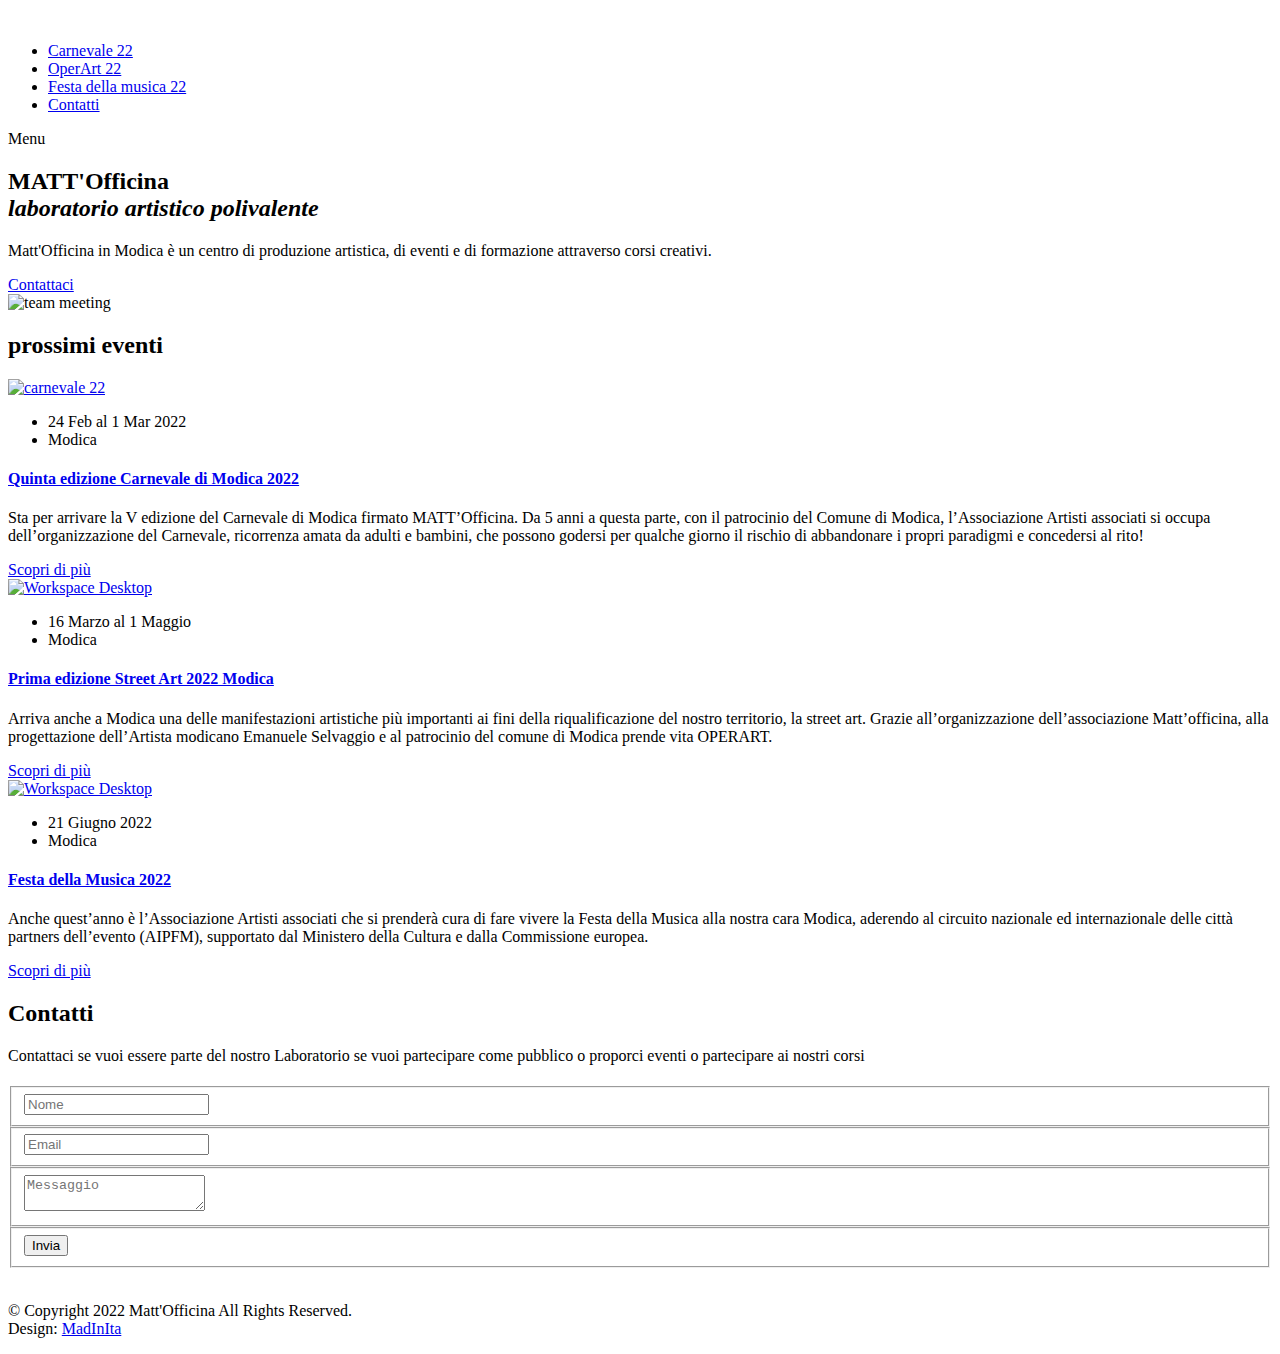
==== index.html @ b7563277 "agredado index.html" ====
<!DOCTYPE html>
<html lang="it">

  <head>

    <meta charset="UTF-8">
    <meta name="viewport" content="width=device-width, initial-scale=1, shrink-to-fit=no">
    <meta name="description" content="">
    <meta name="author" content="">
    <link rel="preconnect" href="https://fonts.gstatic.com">
    <link href="https://fonts.googleapis.com/css2?family=Poppins:wght@100;200;300;400;500;600;700;800;900&display=swap" rel="stylesheet">

    <title>MattOff</title>
    <!-- Favicons -->
    <link href="assets/img/favicon/favicon.png" rel="icon">
    <link href="assets/img/favicon/apple-touch-icon.png" rel="apple-touch-icon">

    <!-- Bootstrap core CSS -->
    <link href="vendor/bootstrap/css/bootstrap.min.css" rel="stylesheet">

    <!-- Additional CSS Files -->
    <link rel="stylesheet" href="assets/css/fontawesome.css">
    <link rel="stylesheet" href="assets/css/templatemo-space-dynamic.css">
    <link rel="stylesheet" href="assets/css/animated.css">
    <link rel="stylesheet" href="assets/css/owl.css">
    <link rel="stylesheet" href="assets/css/style.css">
    <link rel="stylesheet" href="assets/sass/overwrite.css">

    

  </head>

<body>

  <!-- ***** Preloader Start ***** -->
  <div id="js-preloader" class="js-preloader">
    <div class="preloader-inner">
      <span class="dot"></span>
      <div class="dots">
        <span></span>
        <span></span>
        <span></span>
      </div>
    </div>
  </div>
  <!-- ***** Preloader End ***** -->

  <!-- ***** Header Area Start ***** -->
  <header class="header-area header-sticky wow slideInDown" data-wow-duration="0.75s" data-wow-delay="0s">
    <div class="container">
      <div class="row">
        <div class="col-12">
          <nav class="main-nav">
            <!-- ***** Logo Start ***** -->
            <a href="index.html" class="logo">
              <img src="img/logo/logo_little1.png" class="testimonial-img" alt="">
            </a>
            <!-- ***** Logo End ***** -->
            <!-- ***** Menu Start ***** -->
            <ul class="nav">
              
              <li><a href="carnevale.html">Carnevale 22</a></li>
              <li><a href="operart.html">OperArt 22 </a></li>
              <li><a href="fdm.html">Festa della musica 22</a></li>
              <!--<li class="menu-has-children"><a href="">Drop Down</a>
                <ul>
                  <li><a href="#">Drop Down 1</a></li>
                  <li><a href="#">Drop Down 3</a></li>
                  <li><a href="#">Drop Down 4</a></li>
                  <li><a href="#">Drop Down 5</a></li>
                </ul>
              </li>
            -->
              <li><a href="#contact">Contatti</a></li>
            </ul>        
            <a class='menu-trigger'>
                <span>Menu</span>
            </a>
            <!-- ***** Menu End ***** -->
          </nav>
        </div>
      </div>
    </div>
  </header>
  <!-- ***** Header Area End ***** -->

  <div class="main-banner wow fadeIn" id="top" data-wow-duration="1s" data-wow-delay="0.5s">
   
    <div class="container">
      <div class="row">
        <div class="col-lg-12">
          <div class="row">
            <div class="col-lg-6">
              <div class="left-content header-text wow fadeInLeft bg-left" data-wow-duration="1s" data-wow-delay="1s">
                <h2>MATT'Officina<br> <em>laboratorio artistico polivalente</em></h2>
                <p>Matt'Officina in Modica è un centro di produzione artistica, di eventi e di formazione attraverso corsi creativi</a>.</p>
                <div class="main-blue-button">
                  <a href="#contact">Contattaci</a>
                </div>
              </div>
            </div>
            <div class="col-lg-6">
              <div class="right-image wow fadeInRight" data-wow-duration="1s" data-wow-delay="0.5s">
                <img src="assets/images/facciata.jpg" alt="team meeting">
              </div>
            </div>
          </div>
        </div>
      </div>
    </div>
  </div>
 
 <!--<div id="
  " class="about-us section">
    <div class="container">
      <div class="row">
        <div class="col-lg-4">
          <div class="left-image wow fadeIn" data-wow-duration="1s" data-wow-delay="0.2s">
            <img src="assets/images/about-left-image.png" alt="person graphic">
          </div>
        </div>
        <div class="col-lg-8 align-self-center">
          <div class="services">
            <div class="row">
              <div class="col-lg-6">
                <div class="item wow fadeIn" data-wow-duration="1s" data-wow-delay="0.5s">
                  <div class="icon">
                    <img src="assets/images/service-icon-01.png" alt="reporting">
                  </div>
                  <div class="right-text">
                    <h4>Data Analysis</h4>
                    <p>Lorem ipsum dolor sit amet, ctetur aoi adipiscing eliter</p>
                  </div>
                </div>
              </div>
              <div class="col-lg-6">
                <div class="item wow fadeIn" data-wow-duration="1s" data-wow-delay="0.7s">
                  <div class="icon">
                    <img src="assets/images/service-icon-02.png" alt="">
                  </div>
                  <div class="right-text">
                    <h4>Data Reporting</h4>
                    <p>Lorem ipsum dolor sit amet, ctetur aoi adipiscing eliter</p>
                  </div>
                </div>
              </div>
              <div class="col-lg-6">
                <div class="item wow fadeIn" data-wow-duration="1s" data-wow-delay="0.9s">
                  <div class="icon">
                    <img src="assets/images/service-icon-03.png" alt="">
                  </div>
                  <div class="right-text">
                    <h4>Web Analytics</h4>
                    <p>Lorem ipsum dolor sit amet, ctetur aoi adipiscing eliter</p>
                  </div>
                </div>
              </div>
              <div class="col-lg-6">
                <div class="item wow fadeIn" data-wow-duration="1s" data-wow-delay="1.1s">
                  <div class="icon">
                    <img src="assets/images/service-icon-04.png" alt="">
                  </div>
                  <div class="right-text">
                    <h4>SEO Suggestions</h4>
                    <p>Lorem ipsum dolor sit amet, ctetur aoi adipiscing eliter</p>
                  </div>
                </div>
              </div>
            </div>
          </div>
        </div>
      </div>
    </div>
  </div>-->

<!--<!<div id="services" class="our-services section">
    <div class="container">
      <div class="row">
        <div class="col-lg-6 align-self-center  wow fadeInLeft" data-wow-duration="1s" data-wow-delay="0.2s">
          <div class="left-image">
            <img src="assets/images/services-left-image.png" alt="">
          </div>
        </div>
        <div class="col-lg-6 wow fadeInRight" data-wow-duration="1s" data-wow-delay="0.2s">
          <div class="section-heading">
            <h2>Grow your website with our <em>SEO</em> service &amp; <span>Project</span> Ideas</h2>
            <p>Space Dynamic HTML5 template is free to use for your website projects. However, you are not permitted to redistribute the template ZIP file on any CSS template collection websites. Please contact us for more information. Thank you for your kind cooperation.</p>
          </div>
          <div class="row">
            <div class="col-lg-12">
              <div class="first-bar progress-skill-bar">
                <h4>Website Analysis</h4>
                <span>84%</span>
                <div class="filled-bar"></div>
                <div class="full-bar"></div>
              </div>
            </div>
            <div class="col-lg-12">
              <div class="second-bar progress-skill-bar">
                <h4>SEO Reports</h4>
                <span>88%</span>
                <div class="filled-bar"></div>
                <div class="full-bar"></div>
              </div>
            </div>
            <div class="col-lg-12">
              <div class="third-bar progress-skill-bar">
                <h4>Page Optimizations</h4>
                <span>94%</span>
                <div class="filled-bar"></div>
                <div class="full-bar"></div>
              </div>
            </div>
          </div>
        </div>
      </div>
    </div>
  </div>-->

  <!--<div id="portfolio" class="our-portfolio section">
    <div class="container">
      <div class="row">
        <div class="col-lg-6 offset-lg-3">
          <div class="section-heading  wow bounceIn" data-wow-duration="1s" data-wow-delay="0.2s">
            <h2>See What Our Agency <em>Offers</em> &amp; What We <span>Provide</span></h2>
          </div>
        </div>
      </div>
      <div class="row">
        <div class="col-lg-3 col-sm-6">
          <a href="#">
            <div class="item wow bounceInUp" data-wow-duration="1s" data-wow-delay="0.3s">
              <div class="hidden-content">
                <h4>SEO Analysis</h4>
                <p>Lorem ipsum dolor sit ameti ctetur aoi adipiscing eto.</p>
              </div>
              <div class="showed-content">
                <img src="assets/images/portfolio-image.png" alt="">
              </div>
            </div>
          </a>
        </div>
        <div class="col-lg-3 col-sm-6">
          <a href="#">
            <div class="item wow bounceInUp" data-wow-duration="1s" data-wow-delay="0.4s">
              <div class="hidden-content">
                <h4>Website Reporting</h4>
                <p>Lorem ipsum dolor sit ameti ctetur aoi adipiscing eto.</p>
              </div>
              <div class="showed-content">
                <img src="assets/images/portfolio-image.png" alt="">
              </div>
            </div>
          </a>
        </div>
        <div class="col-lg-3 col-sm-6">
          <a href="#">
            <div class="item wow bounceInUp" data-wow-duration="1s" data-wow-delay="0.5s">
              <div class="hidden-content">
                <h4>Performance Tests</h4>
                <p>Lorem ipsum dolor sit ameti ctetur aoi adipiscing eto.</p>
              </div>
              <div class="showed-content">
                <img src="assets/images/portfolio-image.png" alt="">
              </div>
            </div>
          </a>
        </div>
        <div class="col-lg-3 col-sm-6">
          <a href="#">
            <div class="item wow bounceInUp" data-wow-duration="1s" data-wow-delay="0.6s">
              <div class="hidden-content">
                <h4>Data Analysis</h4>
                <p>Lorem ipsum dolor sit ameti ctetur aoi adipiscing eto.</p>
              </div>
              <div class="showed-content">
                <img src="assets/images/portfolio-image.png" alt="">
              </div>
            </div>
          </a>
        </div>
      </div>
    </div>
  </div>-->

  <div id="blog" class="our-blog section">
    <div class="container">
      <div class="row">
        <div class="col-lg-12 wow fadeInDown" data-wow-duration="1s" data-wow-delay="0.25s">
          <div class="section-heading">
            <h2 class="header__center">prossimi  eventi</h2>
          </div>
        </div>
        
      </div>
      <div class="row">

        <div class="col-lg-4 wow fadeInUp" data-wow-duration="1s" data-wow-delay="0.35s">
          <div class="left-image">
            <a href="#"><img src="assets/images/foto-carnevale.jpg" alt="carnevale 22"></a>
            <div class="info">
              <div class="inner-content">
                <ul>
                  <li><i class="fa fa-calendar"></i> 24 Feb al 1 Mar 2022</li>
                  <li><i class="fa fa-map-marker"></i> Modica</li>
                  
                </ul>
                <a href="carnevale.html"><h4>Quinta edizione Carnevale di Modica 2022</h4></a>
                <p>Sta per arrivare la V edizione del Carnevale di Modica firmato MATT’Officina. Da 5 anni a questa parte, con
                  il patrocinio del Comune di Modica, l’Associazione Artisti associati si occupa dell’organizzazione del
                  Carnevale, ricorrenza amata da adulti e bambini, che possono godersi per qualche giorno il rischio di
                  abbandonare i propri paradigmi e concedersi al rito!</p>
                <div class="main-blue-button">
                  <a href="carnevale.html">Scopri di più</a>
                </div>
              </div>
            </div>
          </div>
        </div>
     
        <div class="col-lg-4 wow fadeInUp" data-wow-duration="1s" data-wow-delay="0.45s">
          <div class="left-image">
            <a href="#"><img src="assets/images/street-art.jpg" alt="Workspace Desktop"></a>
            <div class="info">
              <div class="inner-content">
                <ul>
                  <li><i class="fa fa-calendar"></i>16 Marzo al 1 Maggio </li>
                  <li><i class="fa fa-map-marker"></i> Modica</li>
                 
                </ul>
                <a href="operart.html"><h4>Prima edizione Street Art 2022 Modica</h4></a>
                <p>Arriva anche a Modica una delle manifestazioni artistiche più importanti ai fini della
                  riqualificazione del nostro territorio, la street art. Grazie all’organizzazione dell’associazione Matt’officina,
                  alla progettazione dell’Artista modicano Emanuele Selvaggio  e al patrocinio del comune di Modica prende vita OPERART.</p>
                <div class="main-blue-button">
                  <a href="operart.html">Scopri di più</a>
                </div>
              </div>
            </div>
          </div>
        </div>
        <div class="col-lg-4 wow fadeInUp" data-wow-duration="1s" data-wow-delay="0.55s">
          <div class="left-image">
            <a href="#"><img src="assets/images/festa-della-musica.jpg" alt="Workspace Desktop"></a>
            <div class="info">
              <div class="inner-content">
                <ul>
                  <li><i class="fa fa-calendar"></i> 21 Giugno 2022</li>
                  <li><i class="fa fa-map-marker"></i> Modica</li>
                </ul>
                <a href="fdm.html"><h4>Festa della Musica 2022</h4></a>
                <p>Anche quest’anno è l’Associazione Artisti associati che si prenderà cura di fare vivere la Festa della Musica alla nostra cara Modica, aderendo al circuito nazionale ed internazionale delle città partners dell’evento (AIPFM), supportato dal Ministero della Cultura e dalla Commissione europea.  </p>
                <div class="main-blue-button">
                  <a href="fdm.html">Scopri di più</a>
                </div>
              </div>
            </div>
          </div>
        </div>
      </div>
      </div>
    </div>
  </div>

  <div id="contact" class="contact-us  section">
    <div class="container homepage">
      <div class="row">
        <div class="col-lg-6 align-self-center wow fadeInLeft" data-wow-duration="0.5s" data-wow-delay="0.25s">
          <div class="section-heading">
            <h2>Contatti</h2>
            <p>Contattaci se vuoi essere parte del nostro Laboratorio se vuoi partecipare come pubblico o proporci eventi o partecipare ai nostri corsi</p>
            <div class="phone-info">
              <h4><span> <a href="tel:+39 349 705 5355"><i class="fa fa-phone"></i></a>
                 <a href="https://www.instagram.com/aamattofficina/?hl=es"><i class="fa fa-instagram"></i></a>
                 <a href="https://www.facebook.com/mattartistiassociati"><i class="fa fa-facebook"></i></a></span></h4>
            </div>
          </div>
        </div>
        <div class="col-lg-6 wow fadeInRight" data-wow-duration="0.5s" data-wow-delay="0.25s">
          <form id="contact" action="forms/enviar.php" method="post">
            <div class="row">
              <div class="col-lg-6">
                <fieldset>
                  
                  <input type="text" id="names" name="nombre" placeholder="Nome" required>
                 </fieldset>
              </div>
           
              <div class="col-lg-12">
                <fieldset>
                  
                  <input type="text" id="email" name="correo" placeholder="Email" required>
                </fieldset>
              </div>
              <div clas s="col-lg-12">
                <fieldset>
                  <textarea id="mensaje" name="mensaje" placeholder="Messaggio" required></textarea>
              </fieldset>
              </div>
              <div class="col-lg-12">
                <fieldset>
                  <button type="submit" id="btnSend" class="main-button ">Invia</button>
                </fieldset>
              </div>
            </div>
            <div class="contact-dec">
              <img src="assets/images/contact-decoration.png" alt="">
            </div>
          </form>
        </div>
      </div>
    </div>
  </div>

  <footer>
    <div class="container">
      <div class="row">
        <div class="col-lg-12">
          <p>© Copyright 2022 Matt'Officina All Rights Reserved. 
          
          <br>Design: <a rel="nofollow" href="http://madinita.com/">MadInIta</a></p>
        </div>
      </div>
    </div>
  </footer>
  <!-- Scripts -->
  <script src="vendor/jquery/jquery.min.js"></script>
  <script src="vendor/bootstrap/js/bootstrap.bundle.min.js"></script>
  <script src="assets/js/owl-carousel.js"></script>
  <script src="assets/js/animation.js"></script>
  <script src="assets/js/imagesloaded.js"></script>
  <script src="assets/js/templatemo-custom.js"></script>
  <script src="assets/js/main.js"></script>
  

</body>
</html>
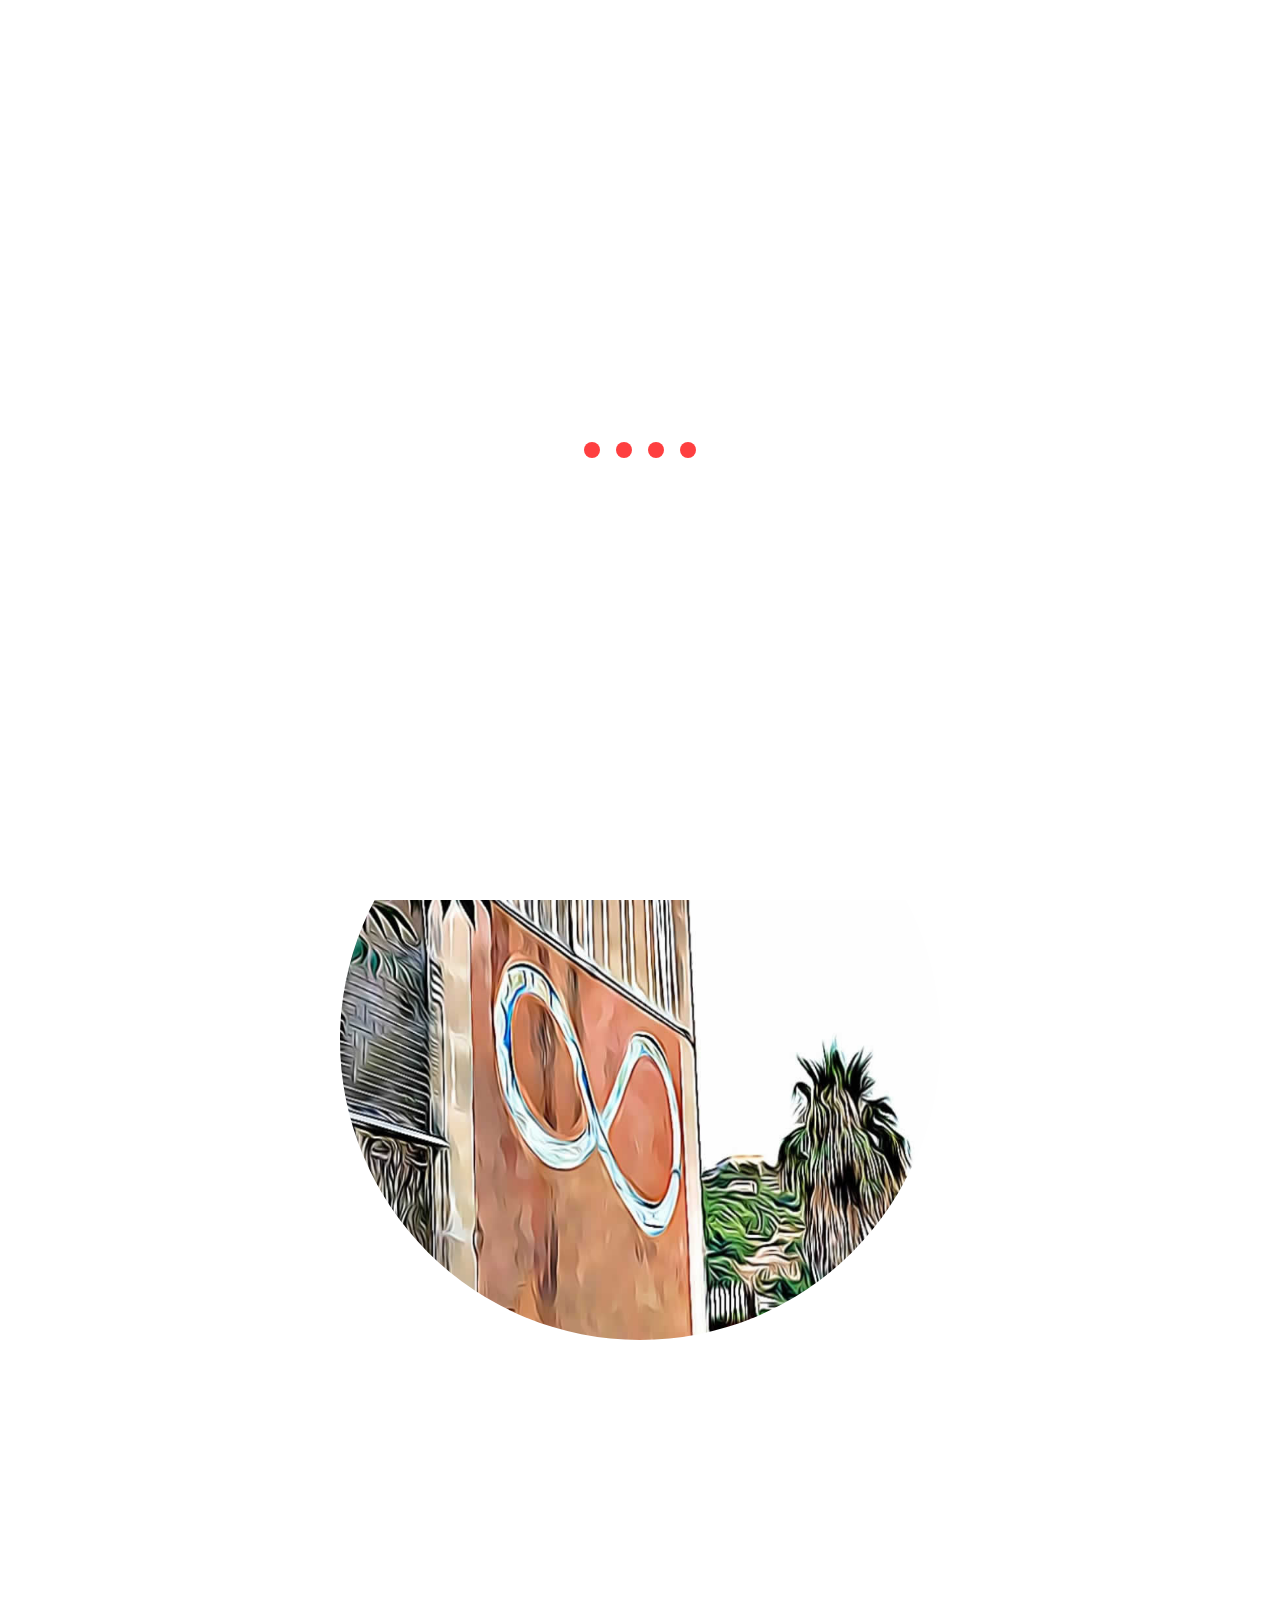
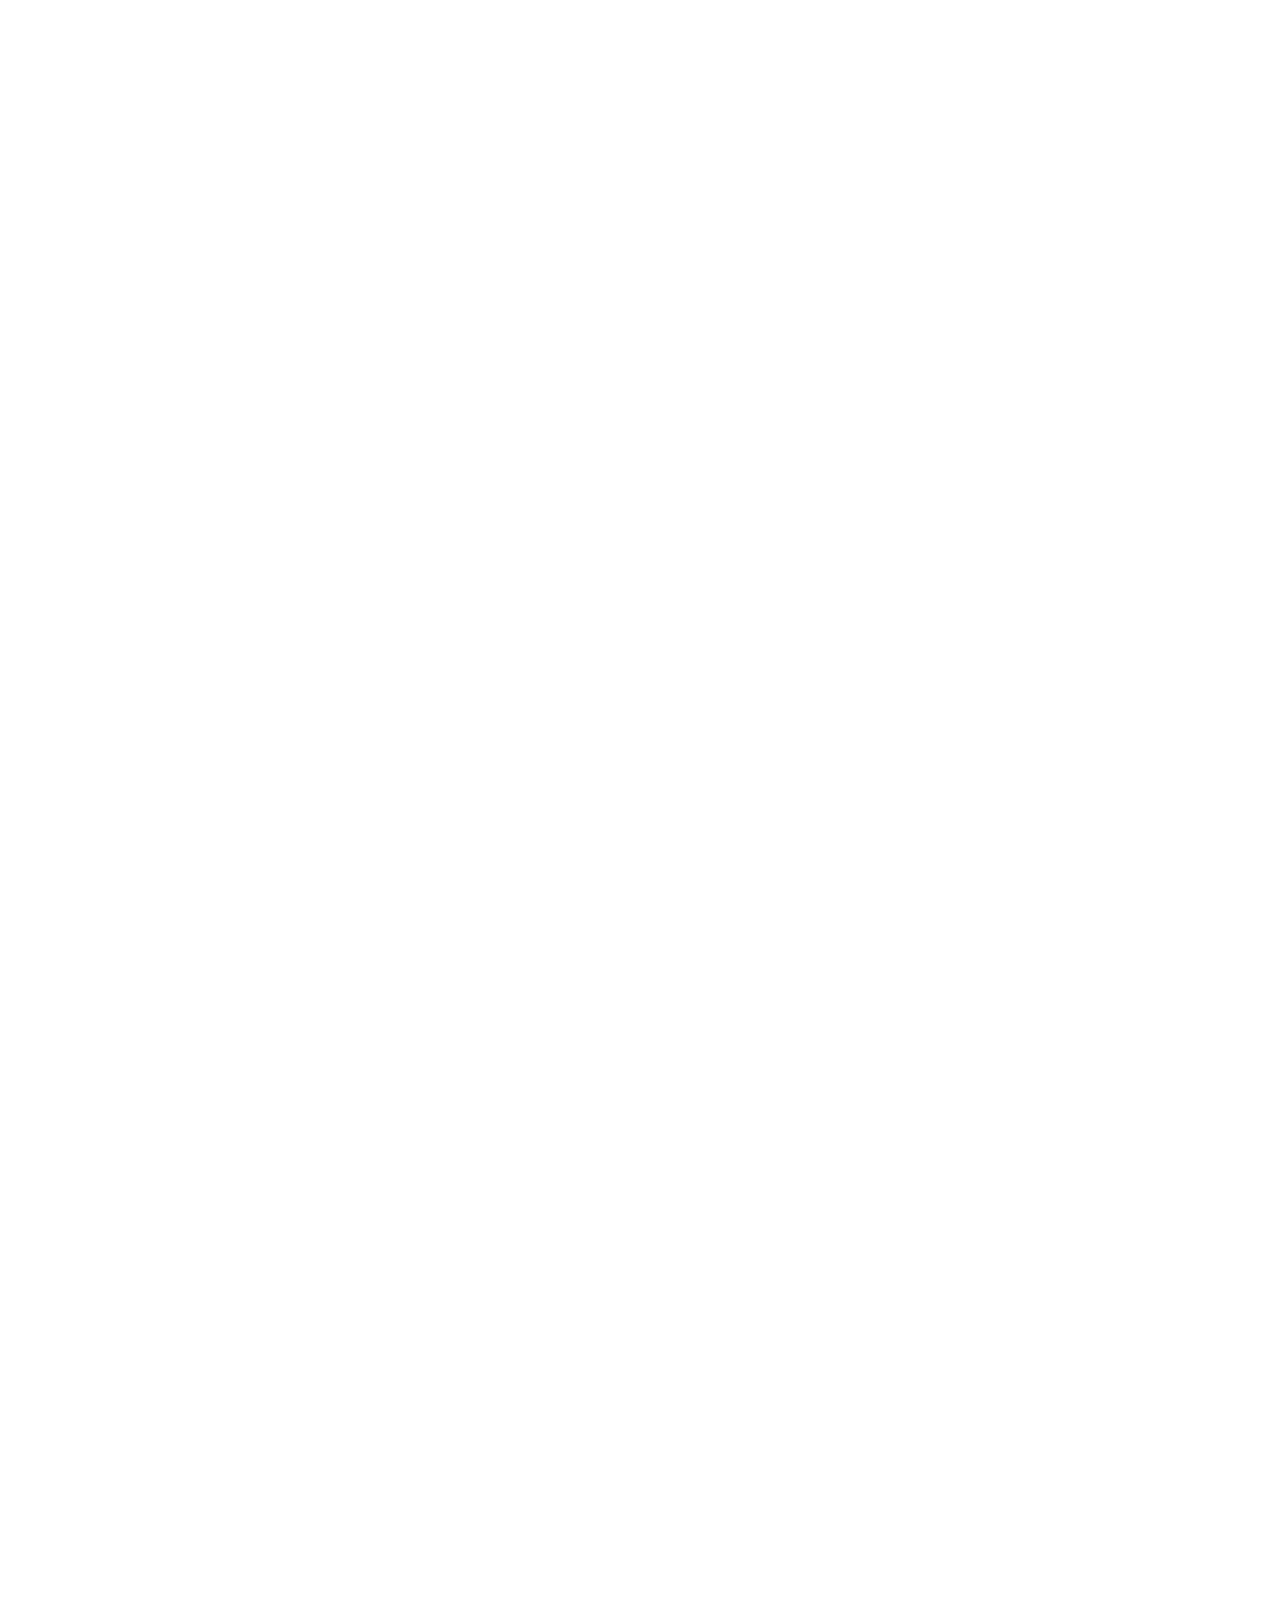
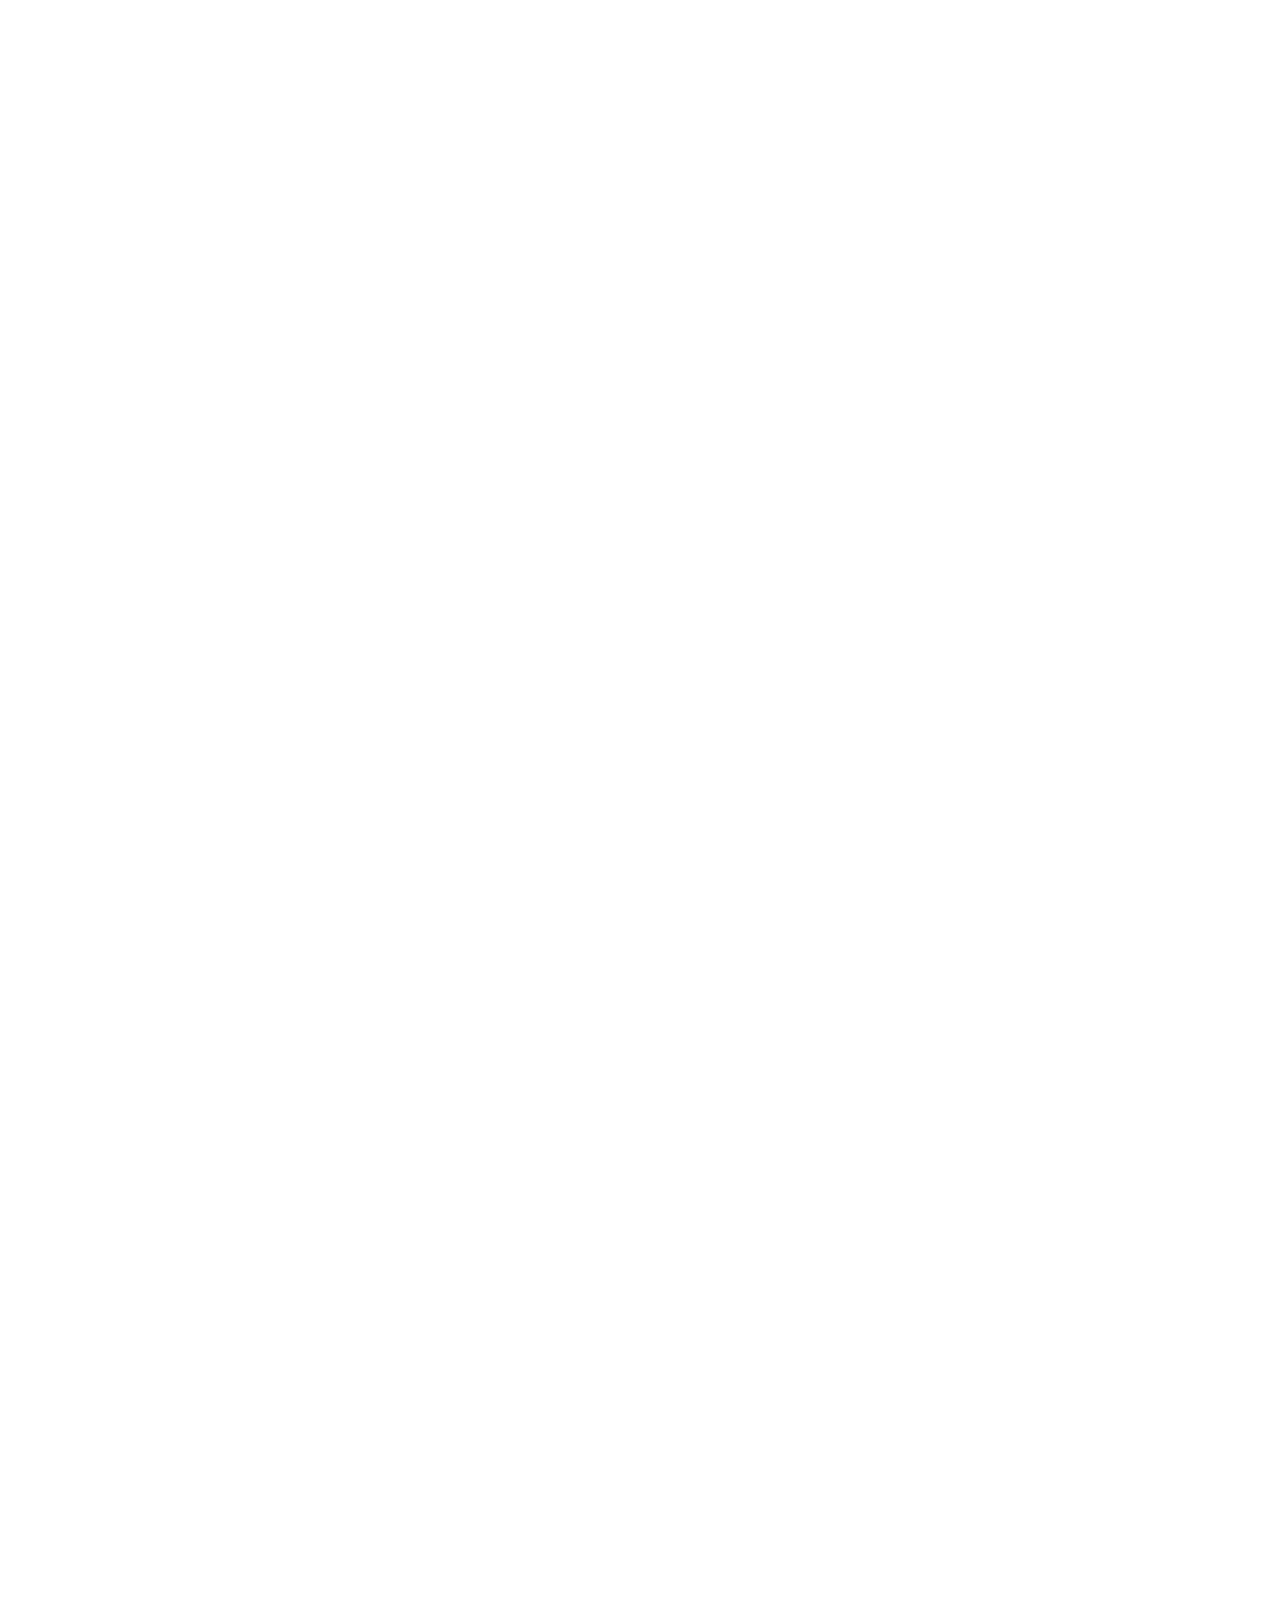
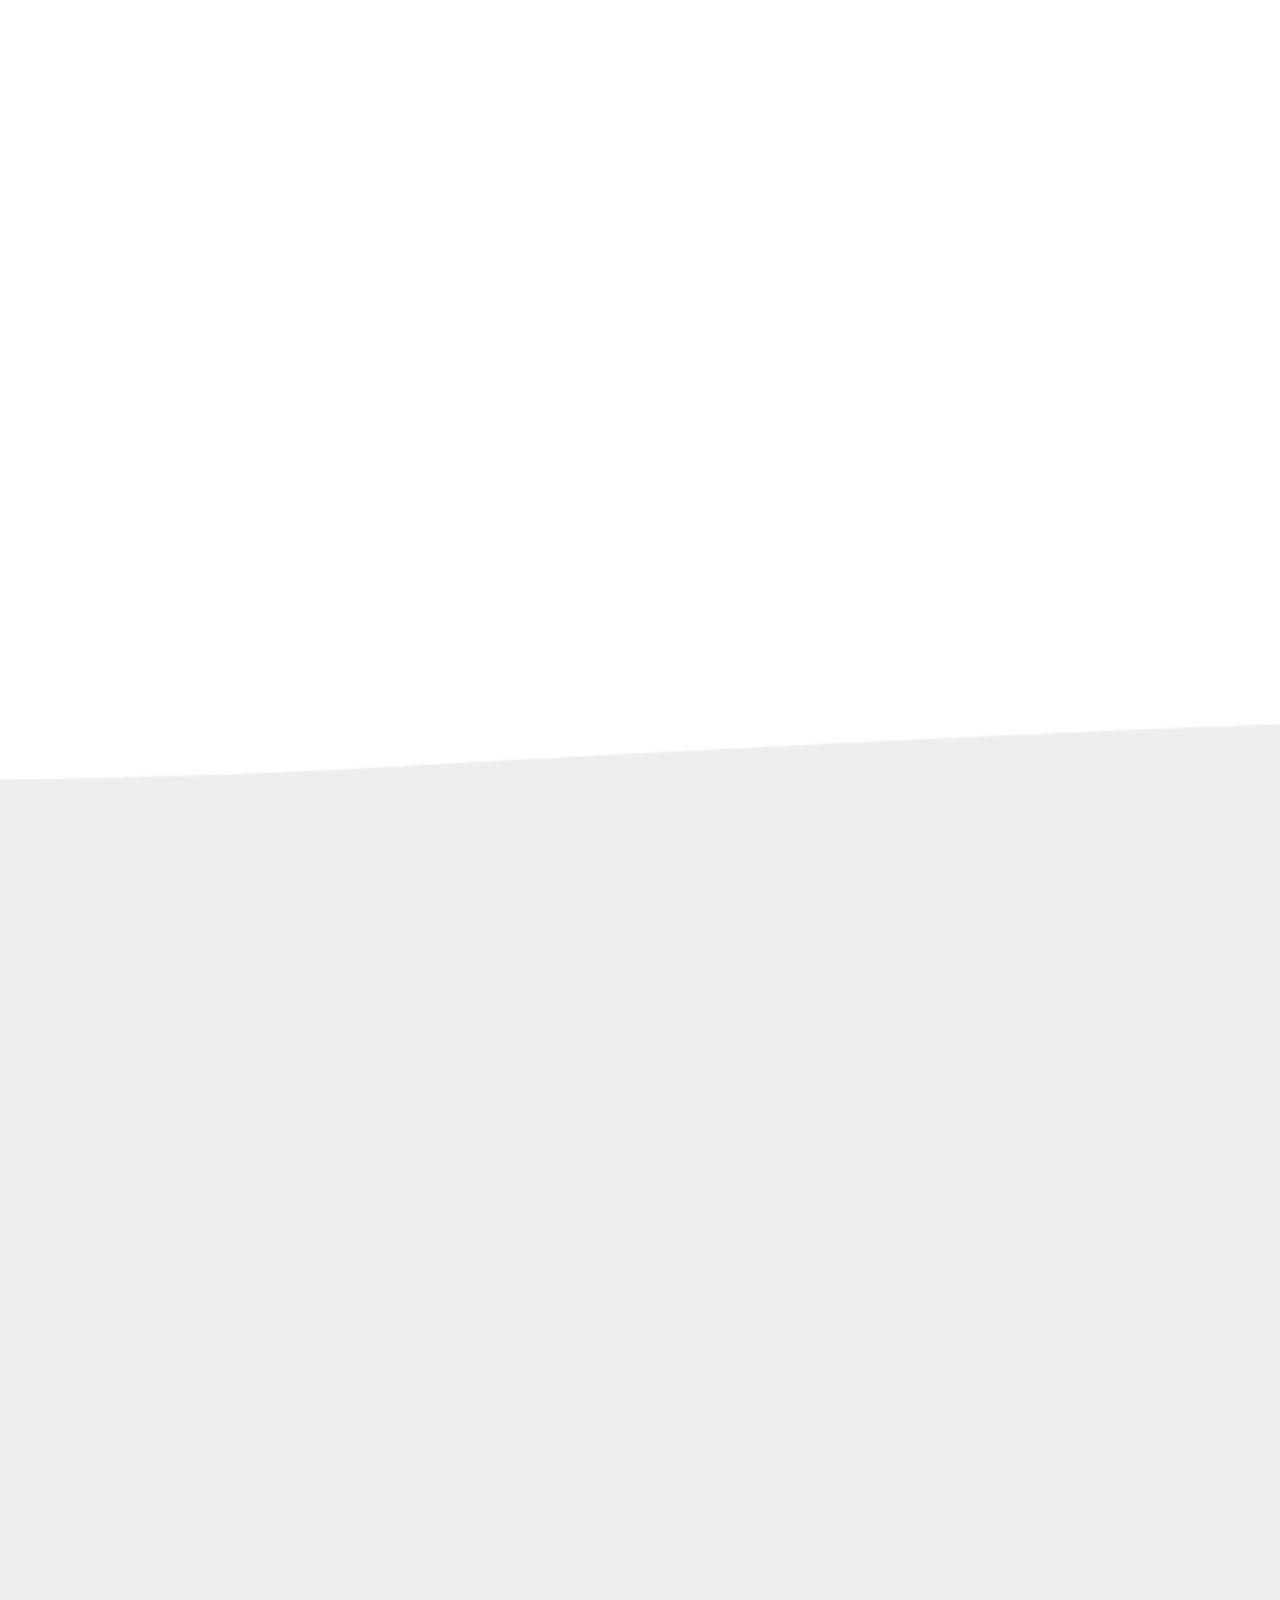
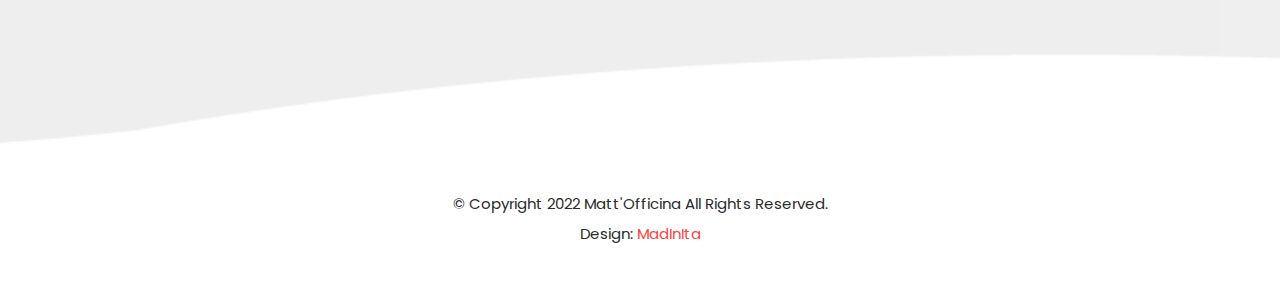
==== commit b9ddce7e: "4 commit con modifica Menux" ====
--- a/index.html
+++ b/index.html
@@ -59,7 +59,7 @@
             <!-- ***** Menu Start ***** -->
             <ul class="nav">
               
-              <li><a href="carnevale.html">Carnevale 22</a></li>
+              <li><a href="carnevale.html">Carnevales 22</a></li>
               <li><a href="operart.html">OperArt 22 </a></li>
               <li><a href="fdm.html">Festa della musica 22</a></li>
               <!--<li class="menu-has-children"><a href="">Drop Down</a>
@@ -74,7 +74,7 @@
               <li><a href="#contact">Contatti</a></li>
             </ul>        
             <a class='menu-trigger'>
-                <span>Menu</span>
+                <span>MenuX</span>
             </a>
             <!-- ***** Menu End ***** -->
           </nav>
--- a/assets/css/templatemo-space-dynamic.css
+++ b/assets/css/templatemo-space-dynamic.css
@@ -0,0 +1,1573 @@
+/* 
+
+TemplateMo 562 Space Dynamic
+
+https://templatemo.com/tm-562-space-dynamic
+
+*/
+
+/* ---------------------------------------------
+Table of contents
+------------------------------------------------
+01. font & reset css
+02. reset
+03. global styles
+04. header
+05. banner
+06. features
+07. testimonials
+08. contact
+09. footer
+10. preloader
+11. search
+12. portfolio
+
+--------------------------------------------- */
+/* 
+---------------------------------------------
+font & reset css
+--------------------------------------------- 
+*/
+@import url('https://fonts.googleapis.com/css2?family=Poppins:wght@100;200;300;400;500;600;700;800;900&display=swap');
+/* 
+---------------------------------------------
+reset
+--------------------------------------------- 
+*/
+html, body, div, span, applet, object, iframe, h1, h2, h3, h4, h5, h6, p, blockquote, div
+pre, a, abbr, acronym, address, big, cite, code, del, dfn, em, font, img, ins, kbd, q,
+s, samp, small, strike, strong, sub, sup, tt, var, b, u, i, center, dl, dt, dd, ol, ul, li,
+figure, header, nav, section, article, aside, footer, figcaption {
+  margin: 0;
+  padding: 0;
+  border: 0;
+  outline: 0;
+}
+
+/* clear fix */
+.grid:after {
+  content: '';
+  display: block;
+  clear: both;
+}
+
+/* ---- .grid-item ---- */
+
+.grid-sizer,
+.grid-item {
+  width: 50%;
+}
+
+.grid-item {
+  float: left;
+}
+
+.grid-item img {
+  display: block;
+  max-width: 100%;
+}
+
+.clearfix:after {
+  content: ".";
+  display: block;
+  clear: both;
+  visibility: hidden;
+  line-height: 0;
+  height: 0;
+}
+
+.clearfix {
+  display: inline-block;
+}
+
+html[xmlns] .clearfix {
+  display: block;
+}
+
+* html .clearfix {
+  height: 1%;
+}
+
+ul, li {
+  padding: 0;
+  margin: 0;
+  list-style: none;
+}
+
+header, nav, section, article, aside, footer, hgroup {
+  display: block;
+}
+
+* {
+  box-sizing: border-box;
+}
+
+html, body {
+  font-family: 'Poppins', sans-serif;
+  font-weight: 400;
+  background-color: #fff;
+  -ms-text-size-adjust: 100%;
+  -webkit-font-smoothing: antialiased;
+  -moz-osx-font-smoothing: grayscale;
+}
+
+a {
+  text-decoration: none !important;
+}
+
+h1, h2, h3, h4, h5, h6 {
+  margin-top: 0px;
+  margin-bottom: 0px;
+}
+
+ul {
+  margin-bottom: 0px;
+}
+
+p {
+  font-size: 15px;
+  line-height: 30px;
+  color: #2a2a2a;
+}
+
+img {
+  width: 100%;
+  overflow: hidden;
+}
+
+/* 
+---------------------------------------------
+global styles
+--------------------------------------------- 
+*/
+html,
+body {
+  background: #fff;
+  font-family: 'Poppins', sans-serif;
+}
+
+::selection {
+  background: #03a4ed;
+  color: #fff;
+}
+
+::-moz-selection {
+  background: #03a4ed;
+  color: #fff;
+}
+
+@media (max-width: 991px) {
+  html, body {
+    overflow-x: hidden;
+  }
+  .mobile-top-fix {
+    margin-top: 30px;
+    margin-bottom: 0px;
+  }
+  .mobile-bottom-fix {
+    margin-bottom: 30px;
+  }
+  .mobile-bottom-fix-big {
+    margin-bottom: 60px;
+  }
+}
+
+.page-section {
+  margin-top: 120px;
+}
+
+.section-heading h2 {
+  font-size: 30px;
+  text-transform: capitalize;
+  color: #2a2a2a;
+  font-weight: 700;
+  letter-spacing: 0.25px;
+  position: relative;
+  z-index: 2;
+  line-height: 44px;
+}
+
+.section-heading h2 em {
+  font-style: normal;
+  color: #03a4ed;
+}
+
+.section-heading h2 span {
+  color: #fe3f40;
+}
+
+.main-blue-button a {
+  display: inline-block;
+  background-color: #03a4ed;
+  font-size: 15px;
+  font-weight: 400;
+  color: #fff;
+  text-transform: capitalize;
+  padding: 12px 25px;
+  border-radius: 23px;
+  letter-spacing: 0.25px;
+}
+
+.main-red-button a {
+  display: inline-block;
+  background-color: #fe3f40;
+  font-size: 15px;
+  font-weight: 400;
+  color: #fff;
+  text-transform: capitalize;
+  padding: 12px 25px;
+  border-radius: 23px;
+  letter-spacing: 0.25px;
+}
+
+.main-white-button a {
+  display: inline-block;
+  background-color: #fff;
+  font-size: 15px;
+  font-weight: 400;
+  color: #fe3f40;
+  text-transform: capitalize;
+  padding: 12px 25px;
+  border-radius: 23px;
+  letter-spacing: 0.25px;
+}
+
+/* 
+---------------------------------------------
+header
+--------------------------------------------- 
+*/
+
+.background-header {
+  background-color: #fff!important;
+  height: 100px!important;
+  position: fixed!important;
+  top: 0px;
+  left: 0px;
+  right: 0px;
+  box-shadow: 0px 0px 10px rgba(0,0,0,0.15)!important;
+}
+
+.background-header .logo,
+.background-header .main-nav .nav li a {
+  color: #1e1e1e!important;
+}
+
+.background-header .main-nav .nav li:hover a {
+  color: #fe3f40!important;
+}
+
+.background-header .nav li a.active {
+  color: #fe3f40!important;
+}
+
+.header-area {
+  background-color: #fafafa;
+  position: absolute;
+  top: 0px;
+  left: 0px;
+  right: 0px;
+  z-index: 100;
+  height: 100px;
+  -webkit-transition: all .5s ease 0s;
+  -moz-transition: all .5s ease 0s;
+  -o-transition: all .5s ease 0s;
+  transition: all .5s ease 0s;
+}
+
+.header-area .main-nav {
+  min-height: 100px;
+  background: transparent;
+}
+
+.header-area .main-nav .logo {
+  line-height: 100px;
+  float: left;
+  -webkit-transition: all 0.3s ease 0s;
+  -moz-transition: all 0.3s ease 0s;
+  -o-transition: all 0.3s ease 0s;
+  transition: all 0.3s ease 0s;
+}
+
+.header-area .main-nav .logo h4 {
+    font-size: 24px;
+    font-weight: 700;
+    text-transform: uppercase;
+    color: #03a4ed;
+    line-height: 100px;
+    float: left;
+    -webkit-transition: all 0.3s ease 0s;
+    -moz-transition: all 0.3s ease 0s;
+    -o-transition: all 0.3s ease 0s;
+    transition: all 0.3s ease 0s;
+}
+
+.logo h4 span {
+  color: #fe3f40;
+}
+
+.background-header .main-nav .logo h4 {
+  line-height: 80px;
+}
+
+.background-header .main-nav .nav {
+  margin-top: 20px !important;
+}
+
+.header-area .main-nav .nav {
+  float: right;
+  margin-top: 30px;
+  margin-right: 0px;
+  background-color: transparent;
+  -webkit-transition: all 0.3s ease 0s;
+  -moz-transition: all 0.3s ease 0s;
+  -o-transition: all 0.3s ease 0s;
+  transition: all 0.3s ease 0s;
+  position: relative;
+  z-index: 999;
+}
+
+.header-area .main-nav .nav li {
+  padding-left: 20px;
+  padding-right: 20px;
+}
+
+.header-area .main-nav .nav li:last-child {
+  padding-right: 0px;
+  padding-left: 40px;
+}
+
+.header-area .main-nav .nav li:last-child a ,
+.background-header .main-nav .nav li:last-child a {
+  color: #fff !important;
+  padding: 0px 20px;
+  font-weight: 400;
+}
+
+.header-area .main-nav .nav li:last-child a:hover,
+.header-area .main-nav .nav li:last-child a.active {
+  color: #fff !important;
+}
+
+.header-area .main-nav .nav li a {
+  display: block;
+  font-weight: 500;
+  font-size: 15px;
+  color: #2a2a2a;
+  text-transform: capitalize;
+  -webkit-transition: all 0.3s ease 0s;
+  -moz-transition: all 0.3s ease 0s;
+  -o-transition: all 0.3s ease 0s;
+  transition: all 0.3s ease 0s;
+  height: 40px;
+  line-height: 40px;
+  border: transparent;
+  letter-spacing: 1px;
+}
+
+.header-area .main-nav .nav li a {
+  color: #2a2a2a;
+}
+
+.header-area .main-nav .nav li:hover a,
+.header-area .main-nav .nav li a.active {
+  color: #fe3f40!important;
+}
+
+.background-header .main-nav .nav li:hover a,
+.background-header .main-nav .nav li a.active {
+  color: #fe3f40!important;
+  opacity: 1;
+}
+
+.header-area .main-nav .nav li:last-child a:hover ,
+.background-header .main-nav .nav li:last-child a:hover {
+  background-color: #03a4ed;
+}
+
+.header-area .main-nav .nav li.submenu {
+  position: relative;
+  padding-right: 30px;
+}
+
+.header-area .main-nav .nav li.submenu:after {
+  font-family: FontAwesome;
+  content: "\f107";
+  font-size: 12px;
+  color: #2a2a2a;
+  position: absolute;
+  right: 18px;
+  top: 12px;
+}
+
+.background-header .main-nav .nav li.submenu:after {
+  color: #2a2a2a;
+}
+
+.header-area .main-nav .nav li.submenu ul {
+  position: absolute;
+  width: 200px;
+  box-shadow: 0 2px 28px 0 rgba(0, 0, 0, 0.06);
+  overflow: hidden;
+  top: 50px;
+  opacity: 0;
+  transform: translateY(+2em);
+  visibility: hidden;
+  z-index: -1;
+  transition: all 0.3s ease-in-out 0s, visibility 0s linear 0.3s, z-index 0s linear 0.01s;
+}
+
+.header-area .main-nav .nav li.submenu ul li {
+  margin-left: 0px;
+  padding-left: 0px;
+  padding-right: 0px;
+}
+
+.header-area .main-nav .nav li.submenu ul li a {
+  opacity: 1;
+  display: block;
+  background: #f7f7f7;
+  color: #2a2a2a!important;
+  padding-left: 20px;
+  height: 40px;
+  line-height: 40px;
+  -webkit-transition: all 0.3s ease 0s;
+  -moz-transition: all 0.3s ease 0s;
+  -o-transition: all 0.3s ease 0s;
+  transition: all 0.3s ease 0s;
+  position: relative;
+  font-size: 13px;
+  font-weight: 400;
+  border-bottom: 1px solid #eee;
+}
+
+.header-area .main-nav .nav li.submenu ul li a:hover {
+  background: #fff;
+  color: #fe3f40!important;
+  padding-left: 25px;
+}
+
+.header-area .main-nav .nav li.submenu ul li a:hover:before {
+  width: 3px;
+}
+
+.header-area .main-nav .nav li.submenu:hover ul {
+  visibility: visible;
+  opacity: 1;
+  z-index: 1;
+  transform: translateY(0%);
+  transition-delay: 0s, 0s, 0.3s;
+}
+
+.header-area .main-nav .menu-trigger {
+  cursor: pointer;
+  display: block;
+  position: absolute;
+  top: 33px;
+  width: 32px;
+  height: 40px;
+  text-indent: -9999em;
+  z-index: 99;
+  right: 40px;
+  display: none;
+}
+
+.background-header .main-nav .menu-trigger {
+  top: 34px;
+}
+
+.header-area .main-nav .menu-trigger span,
+.header-area .main-nav .menu-trigger span:before,
+.header-area .main-nav .menu-trigger span:after {
+  -moz-transition: all 0.4s;
+  -o-transition: all 0.4s;
+  -webkit-transition: all 0.4s;
+  transition: all 0.4s;
+  background-color: #1e1e1e;
+  display: block;
+  position: absolute;
+  width: 30px;
+  height: 2px;
+  left: 0;
+}
+
+.background-header .main-nav .menu-trigger span,
+.background-header .main-nav .menu-trigger span:before,
+.background-header .main-nav .menu-trigger span:after {
+  background-color: #1e1e1e;
+}
+
+.header-area .main-nav .menu-trigger span:before,
+.header-area .main-nav .menu-trigger span:after {
+  -moz-transition: all 0.4s;
+  -o-transition: all 0.4s;
+  -webkit-transition: all 0.4s;
+  transition: all 0.4s;
+  background-color: #1e1e1e;
+  display: block;
+  position: absolute;
+  width: 30px;
+  height: 2px;
+  left: 0;
+  width: 75%;
+}
+
+.background-header .main-nav .menu-trigger span:before,
+.background-header .main-nav .menu-trigger span:after {
+  background-color: #1e1e1e;
+}
+
+.header-area .main-nav .menu-trigger span:before,
+.header-area .main-nav .menu-trigger span:after {
+  content: "";
+}
+
+.header-area .main-nav .menu-trigger span {
+  top: 16px;
+}
+
+.header-area .main-nav .menu-trigger span:before {
+  -moz-transform-origin: 33% 100%;
+  -ms-transform-origin: 33% 100%;
+  -webkit-transform-origin: 33% 100%;
+  transform-origin: 33% 100%;
+  top: -10px;
+  z-index: 10;
+}
+
+.header-area .main-nav .menu-trigger span:after {
+  -moz-transform-origin: 33% 0;
+  -ms-transform-origin: 33% 0;
+  -webkit-transform-origin: 33% 0;
+  transform-origin: 33% 0;
+  top: 10px;
+}
+
+.header-area .main-nav .menu-trigger.active span,
+.header-area .main-nav .menu-trigger.active span:before,
+.header-area .main-nav .menu-trigger.active span:after {
+  background-color: transparent;
+  width: 100%;
+}
+
+.header-area .main-nav .menu-trigger.active span:before {
+  -moz-transform: translateY(6px) translateX(1px) rotate(45deg);
+  -ms-transform: translateY(6px) translateX(1px) rotate(45deg);
+  -webkit-transform: translateY(6px) translateX(1px) rotate(45deg);
+  transform: translateY(6px) translateX(1px) rotate(45deg);
+  background-color: #1e1e1e;
+}
+
+.background-header .main-nav .menu-trigger.active span:before {
+  background-color: #1e1e1e;
+}
+
+.header-area .main-nav .menu-trigger.active span:after {
+  -moz-transform: translateY(-6px) translateX(1px) rotate(-45deg);
+  -ms-transform: translateY(-6px) translateX(1px) rotate(-45deg);
+  -webkit-transform: translateY(-6px) translateX(1px) rotate(-45deg);
+  transform: translateY(-6px) translateX(1px) rotate(-45deg);
+  background-color: #1e1e1e;
+}
+
+.background-header .main-nav .menu-trigger.active span:after {
+  background-color: #1e1e1e;
+}
+
+.header-area.header-sticky {
+  min-height: 80px;
+}
+
+.header-area .nav {
+  margin-top: 30px;
+}
+
+.header-area.header-sticky .nav li a.active {
+  color: #fe3f40;
+}
+
+@media (max-width: 1200px) {
+  .header-area .main-nav .nav li {
+    padding-left: 12px;
+    padding-right: 12px;
+  }
+  .header-area .main-nav:before {
+    display: none;
+  }
+}
+
+@media (max-width: 992px) {
+  .header-area .main-nav .nav li:last-child  ,
+  .background-header .main-nav .nav li:last-child {
+    display: none;
+  }
+  .header-area .main-nav .nav li:nth-child(6),
+  .background-header .main-nav .nav li:nth-child(6) {
+    padding-right: 0px;
+  }
+}
+
+@media (max-width: 767px) {
+  .background-header .main-nav .nav {
+    margin-top: 100px !important;
+  }
+  .header-area .main-nav .logo {
+    color: #1e1e1e;
+  }
+  .header-area.header-sticky .nav li a:hover,
+  .header-area.header-sticky .nav li a.active {
+    color: #fe3f40!important;
+    opacity: 1;
+  }
+  .header-area.header-sticky .nav li.search-icon a {
+    width: 100%;
+  }
+  .header-area {
+    background-color: #f7f7f7;
+    padding: 0px 15px;
+    height: 100px;
+    box-shadow: none;
+    text-align: center;
+  }
+  .header-area .container {
+    padding: 0px;
+  }
+  .header-area .logo {
+    margin-left: 30px;
+  }
+  .header-area .menu-trigger {
+    display: block !important;
+  }
+  .header-area .main-nav {
+    overflow: hidden;
+  }
+  .header-area .main-nav .nav {
+    float: none;
+    width: 100%;
+    display: none;
+    -webkit-transition: all 0s ease 0s;
+    -moz-transition: all 0s ease 0s;
+    -o-transition: all 0s ease 0s;
+    transition: all 0s ease 0s;
+    margin-left: 0px;
+  }
+  .background-header .nav {
+    margin-top: 100px;
+  }
+  .header-area .main-nav .nav li:first-child {
+    border-top: 1px solid #eee;
+  }
+  .header-area.header-sticky .nav {
+    margin-top: 100px;
+  }
+  .header-area .main-nav .nav li {
+    width: 100%;
+    background: #fff;
+    border-bottom: 1px solid #e7e7e7;
+    padding-left: 0px !important;
+    padding-right: 0px !important;
+  }
+  .header-area .main-nav .nav li a {
+    height: 50px !important;
+    line-height: 50px !important;
+    padding: 0px !important;
+    border: none !important;
+    background: #f7f7f7 !important;
+    color: #191a20 !important;
+  }
+  .header-area .main-nav .nav li a:hover {
+    background: #eee !important;
+    color: #fe3f40!important;
+  }
+  .header-area .main-nav .nav li.submenu ul {
+    position: relative;
+    visibility: inherit;
+    opacity: 1;
+    z-index: 1;
+    transform: translateY(0%);
+    transition-delay: 0s, 0s, 0.3s;
+    top: 0px;
+    width: 100%;
+    box-shadow: none;
+    height: 0px;
+  }
+  .header-area .main-nav .nav li.submenu ul li a {
+    font-size: 12px;
+    font-weight: 400;
+  }
+  .header-area .main-nav .nav li.submenu ul li a:hover:before {
+    width: 0px;
+  }
+  .header-area .main-nav .nav li.submenu ul.active {
+    height: auto !important;
+  }
+  .header-area .main-nav .nav li.submenu:after {
+    color: #3B566E;
+    right: 25px;
+    font-size: 14px;
+    top: 15px;
+  }
+  .header-area .main-nav .nav li.submenu:hover ul, .header-area .main-nav .nav li.submenu:focus ul {
+    height: 0px;
+  }
+}
+
+@media (min-width: 767px) {
+  .header-area .main-nav .nav {
+    display: flex !important;
+  }
+}
+
+/* 
+---------------------------------------------
+preloader
+--------------------------------------------- 
+*/
+
+.js-preloader {
+    position: fixed;
+    top: 0;
+    left: 0;
+    right: 0;
+    bottom: 0;
+    background-color: #fff;
+    display: -webkit-box;
+    display: flex;
+    -webkit-box-align: center;
+    align-items: center;
+    -webkit-box-pack: center;
+    justify-content: center;
+    opacity: 1;
+    visibility: visible;
+    z-index: 9999;
+    -webkit-transition: opacity 0.25s ease;
+    transition: opacity 0.25s ease;
+}
+
+.js-preloader.loaded {
+    opacity: 0;
+    visibility: hidden;
+    pointer-events: none;
+}
+
+@-webkit-keyframes dot {
+    50% {
+        -webkit-transform: translateX(96px);
+        transform: translateX(96px);
+    }
+}
+
+@keyframes dot {
+    50% {
+        -webkit-transform: translateX(96px);
+        transform: translateX(96px);
+    }
+}
+
+@-webkit-keyframes dots {
+    50% {
+        -webkit-transform: translateX(-31px);
+        transform: translateX(-31px);
+    }
+}
+
+@keyframes dots {
+    50% {
+        -webkit-transform: translateX(-31px);
+        transform: translateX(-31px);
+    }
+}
+
+.preloader-inner {
+    position: relative;
+    width: 142px;
+    height: 40px;
+    background: #fff;
+}
+
+.preloader-inner .dot {
+    position: absolute;
+    width: 16px;
+    height: 16px;
+    top: 12px;
+    left: 15px;
+    background: #fe3f40;
+    border-radius: 50%;
+    -webkit-transform: translateX(0);
+    transform: translateX(0);
+    -webkit-animation: dot 2.8s infinite;
+    animation: dot 2.8s infinite;
+}
+
+.preloader-inner .dots {
+    -webkit-transform: translateX(0);
+    transform: translateX(0);
+    margin-top: 12px;
+    margin-left: 31px;
+    -webkit-animation: dots 2.8s infinite;
+    animation: dots 2.8s infinite;
+}
+
+.preloader-inner .dots span {
+    display: block;
+    float: left;
+    width: 16px;
+    height: 16px;
+    margin-left: 16px;
+    background: #fe3f40;
+    border-radius: 50%;
+}
+
+
+
+/* 
+---------------------------------------------
+Banner Style
+--------------------------------------------- 
+*/
+
+.main-banner {
+  background-repeat: no-repeat;
+  background-position: center center;
+  background-size: cover;
+  padding: 226px 0px 120px 0px;
+  position: relative;
+  overflow: hidden;
+}
+
+.main-banner:after {
+  content: '';
+  background-image: url(../images/baner-dec-left.png);
+  background-repeat: no-repeat;
+  position: absolute;
+  left: 0;
+  top: 100px;
+  width: 193px;
+  height: 467px;
+}
+
+.main-banner:before {
+  content: '';
+  background-image: url(../images/baner-dec-right.png);
+  background-repeat: no-repeat;
+  position: absolute;
+  right: 0;
+  top: 100px;
+  width: 98px;
+  height: 290px;
+}
+
+.main-banner .left-content {
+  margin-right: 45px;
+}
+
+.main-banner .left-content h6 {
+  text-transform: uppercase;
+  font-size: 18px;
+  color: #fe3f40;
+  margin-bottom: 15px;
+}
+
+.main-banner .left-content h2 {
+  font-size: 50px;
+  font-weight: 700;
+  color: #2a2a2a;
+  line-height: 72px;
+}
+
+.main-banner .left-content h2 em {
+  color: #03a4ed;
+  font-style: normal;
+}
+
+.main-banner .left-content h2 span {
+  color: #fe3f40;
+}
+
+.main-banner .left-content p {
+  margin: 20px 0px;
+}
+
+.main-banner .left-content form {
+  margin-top: 30px;
+  width: 470px;
+  height: 66px;
+  position: relative;
+}
+
+.main-banner .left-content form button {
+  position: absolute;
+  right: 10px;
+  top: 10px;
+  display: inline-block;
+  background-color: #fff;
+  font-size: 15px;
+  font-weight: 500;
+  color: #fe3f40;
+  text-transform: capitalize;
+  padding: 12px 25px;
+  border-radius: 23px;
+  letter-spacing: 0.25px;
+  outline: none;
+  border: none;
+}
+
+.main-banner .left-content form input {
+  width: 470px;
+  height: 66px;
+  background-color: #03a4ed;
+  border-radius: 33px;
+  border: none;
+  outline: none;
+  padding: 0px 25px;
+  color: #fff;
+  letter-spacing: 0.25px;
+  font-size: 15px;
+  font-weight: 300;
+}
+
+.main-banner .left-content form input::placeholder {
+  color: #fff;
+}
+
+
+
+/* 
+---------------------------------------------
+About Us Style
+--------------------------------------------- 
+*/
+
+#about {
+  margin-top: 120px;
+}
+
+.about-us {
+ /* background-image: url(../images/about-bg.png);*/
+  background-repeat: no-repeat;
+  background-position: center center;
+  background-size: cover;
+  padding: 140px 0px 120px 0px;
+}
+
+.about-us .left-image {
+  margin-right: 45px;
+}
+
+.about-us .services .item {
+  margin-bottom: 30px;
+}
+
+.about-us .services .item .icon {
+  float: left;
+  margin-right: 25px;
+}
+
+.about-us .services .item .icon img {
+  max-width: 70px;
+}
+
+.about-us .services .item h4 {
+  color: #292c2e;
+  font-size: 30px;
+  font-weight: 700;
+  margin-bottom: 12px;
+}
+
+.about-us .services .item p {
+  color: color: #707070;
+}
+
+
+/* 
+---------------------------------------------
+Services Style
+--------------------------------------------- 
+*/
+
+.our-services {
+  margin-top: 0px;
+  padding-top: 120px;
+}
+
+.our-services .left-image {
+  margin-right: 45px;
+}
+
+.our-services .section-heading h2 {
+  margin-right: 100px;
+}
+
+.our-services .section-heading p {
+  margin-top: 30px;
+  margin-bottom: 60px;
+}
+
+.our-services .progress-skill-bar {
+  margin-bottom: 30px;
+  position: relative;
+  width: 100%;
+}
+
+.our-services .progress-skill-bar span {
+  position: absolute;
+  top: 0;
+  font-size: 18px;
+  font-weight: 600;
+  color: #03a4ed;
+}
+
+.our-services .first-bar span {
+  left: 69%;
+}
+
+.our-services .second-bar span {
+  left: 81%;
+}
+
+.our-services .third-bar span {
+  left: 88%;
+}
+
+.our-services .progress-skill-bar h4 {
+  font-size: 18px;
+  font-weight: 700;
+  color: #2a2a2a;
+  margin-bottom: 14px;
+}
+
+.our-services .progress-skill-bar .full-bar {
+  width: 100%;
+  height: 6px;
+  border-radius: 3px;
+  background-color: #f7eff1;
+  position: relative;
+  z-index: 1;
+}
+
+.our-services .progress-skill-bar .filled-bar {
+  background: rgb(255,77,30);
+  background: linear-gradient(105deg, rgba(255,77,30,1) 0%, rgba(255,44,109,1) 100%);
+  height: 6px;
+  border-radius: 3px;
+  margin-bottom: -6px;
+  position: relative;
+  z-index: 2;
+}
+
+.our-services .first-bar .filled-bar {
+  width: 71%;
+}
+
+.our-services .second-bar .filled-bar {
+  width: 83%;
+}
+
+.our-services .third-bar .filled-bar {
+  width: 90%;
+}
+
+
+/* 
+---------------------------------------------
+Portfolio
+--------------------------------------------- 
+*/
+
+.our-portfolio {
+  padding-top: 120px;
+  margin-top: 0px;
+}
+
+.our-portfolio .section-heading h2 {
+  text-align: center;
+  margin: 0px 90px 0px 90px;
+  margin-bottom: 120px;
+  position: relative;
+  z-index: 1;
+}
+
+.our-portfolio .item {
+  position: relative;
+}
+
+.our-portfolio .item:hover .hidden-content {
+  top: -100px;
+  opacity: 1;
+  visibility: visible;
+}
+
+.our-portfolio .item:hover .showed-content {
+  top: 90px;
+}
+
+.our-portfolio .hidden-content {
+  background: rgb(255,77,30);
+  background: linear-gradient(105deg, rgba(255,77,30,1) 0%, rgba(255,44,109,1) 100%);
+  padding: 30px;
+  border-radius: 20px;
+  text-align: center;
+  opacity: 0;
+  top: 0;
+  visibility: hidden;
+  position: absolute;
+  z-index: 2;
+  transition: all 0.5s;
+}
+
+.our-portfolio .hidden-content:after {
+  width: 20px;
+  height: 20px;
+  position: absolute;
+  background: rgb(255,77,30);
+  content: '';
+  left: 50%;
+  bottom: -8px;
+  margin-left: -5px;
+  transform: rotate(45deg);
+  background: linear-gradient(105deg, rgba(255,52,69,1) 0%, rgba(255,51,78,1) 100%);
+  z-index: -1;
+}
+
+.our-portfolio .hidden-content h4 {
+  font-size: 20px;
+  font-weight: 700;
+  color: #fff;
+  margin-bottom: 20px;
+}
+
+.our-portfolio .hidden-content p {
+  color: #fff;
+}
+
+.our-portfolio .showed-content {
+  top: 0px;
+  position: relative;
+  z-index: 3;
+  background-color: #fff;
+  text-align: center;
+  padding: 50px;
+  border-radius: 20px;
+  box-shadow: 0px 0px 10px rgba(0,0,0,0.1);
+  transition: all 0.5s;
+}
+
+.our-portfolio .showed-content img {
+  max-width: 100px;
+}
+
+
+/* 
+---------------------------------------------
+Blog
+--------------------------------------------- 
+*/
+
+.our-blog {
+  position: relative;
+  margin-top: 80px;
+  padding-top: 120px;
+}
+
+.our-blog .section-heading h2 {
+  margin-right: 180px;
+}
+
+.our-blog .top-dec {
+  text-align: right;
+  margin-top: -80px;
+}
+
+.our-blog .top-dec img {
+  max-width: 270px;
+}
+
+.our-blog .left-image {
+  position: relative;
+}
+
+.our-blog .left-image img {
+  border-radius: 20px;
+  box-shadow: 0px 0px 15px rgba(0,0,0,0.1);
+}
+
+.our-blog .left-image .info {
+  position: relative;
+}
+
+.our-blog .left-image .info .inner-content {
+  background-color: #fff;
+  box-shadow: 0px 0px 15px rgba(0,0,0,0.1);
+  border-radius: 20px;
+  margin-right: 75px;
+  position: absolute;
+  margin-top: -100px;
+  padding: 30px;
+}
+
+.our-blog .left-image ul li {
+  display: inline-block;
+  font-size: 15px;
+  color: #797979;
+  font-weight: 300;
+  margin-right: 20px;
+}
+
+.our-blog .left-image ul li:last-child {
+  margin-right: 0px;
+}
+
+.our-blog .left-image ul li i {
+  color: #A55F34;
+  font-size: 16px;
+  margin-right: 8px;
+}
+
+.our-blog .left-image h4 {
+  font-size: 20px;
+  font-weight: 700;
+  color: #2a2a2a;
+  margin: 20px 0px 15px 0px;
+}
+
+.our-blog .left-image .info .main-blue-button {
+  position: absolute;
+  bottom: -80px;
+  left: 0;
+}
+
+.our-blog .right-list {
+  margin-left: 30px;
+}
+
+.our-blog .right-list ul li {
+  display: inline-flex;
+  width: 100%;
+  margin-bottom: 30px;
+}
+
+.our-blog .right-list .left-content {
+  margin-right: 45px;
+}
+
+.our-blog .right-list .left-content span {
+  font-size: 15px;
+  color: #afafaf;
+  font-weight: 300;
+}
+
+.our-blog .right-list .left-content span i {
+  color: #ff4d61;
+  font-size: 16px;
+  margin-right: 8px;
+}
+
+.our-blog .right-list .left-content h4 {
+  font-size: 20px;
+  font-weight: 700;
+  color: #2a2a2a;
+  margin: 20px 0px 15px 0px;
+}
+
+
+.our-blog .right-list .right-image img {
+  width: 250px;
+  border-radius: 20px;
+}
+
+
+/* 
+---------------------------------------------
+contact
+--------------------------------------------- 
+*/
+
+.contact-us {
+  padding: 160px 0px;
+  background-image: url(../images/contact-bg.png);
+  background-repeat: no-repeat;
+  background-position: center center;
+  background-size: cover;
+}
+
+.contact-us .section-heading h2,
+.contact-us .section-heading h2 em,
+.contact-us .section-heading h2 span {
+  color: #fff;
+}
+
+.contact-us .section-heading p {
+  color: #fff;
+  margin-top: 30px;
+}
+
+.phone-info {
+  margin-top: 40px;
+}
+
+.phone-info h4 {
+  font-size: 20px;
+  font-weight: 700;
+  color: #fff;
+}
+
+.phone-info h4 span i {
+  width: 46px;
+  height: 46px;
+  display: inline-block;
+  text-align: center;
+  line-height: 46px;
+  background-color: #fff;
+  border-radius: 50%;
+  color: #A55F34;
+  font-size: 22px;
+  margin-left: 30px;
+  margin-right: 15px;
+}
+
+.phone-info h4 span a {
+  color: #fff;
+  font-size: 15px;
+  font-weight: 400;
+}
+
+form#contact .contact-dec {
+  position: absolute;
+  right: -166px;
+  bottom: 0;
+}
+
+form#contact .contact-dec img {
+  max-width: 178px;
+}
+
+form#contact {
+  margin-left: 30px;
+  position: relative;
+  background-color: #fff;
+  padding: 60px 30px;
+  border-radius: 20px;
+}
+
+form#contact input {
+  width: 100%;
+  height: 46px;
+  border-radius: 33px;
+  background-color: #d1f3ff;
+  border: none;
+  outline: none;
+  font-size: 15px;
+  font-weight: 300;
+  color: #2a2a2a;
+  padding: 0px 20px;
+  margin-bottom: 20px;
+}
+
+form#contact input::placeholder {
+  color: #2a2a2a;
+}
+
+form#contact textarea {
+  width: 100%;
+  min-width: 100%;
+  max-width: 100%;
+  max-height: 180px;
+  min-height: 140px;
+  height: 140px;
+  border-radius: 20px;
+  background-color: #d1f3ff;
+  border: none;
+  outline: none;
+  font-size: 15px;
+  font-weight: 300;
+  color: #2a2a2a;
+  padding: 15px 20px;
+  margin-bottom: 20px;
+}
+
+form#contact textarea::placeholder {
+  color: #2a2a2a;
+}
+
+form#contact button {
+  display: inline-block;
+  background-color: #03a4ed;
+  font-size: 15px;
+  font-weight: 400;
+  color: #fff;
+  text-transform: capitalize;
+  padding: 12px 25px;
+  border-radius: 23px;
+  letter-spacing: 0.25px;
+  border: none;
+  outline: none;
+  transition: all .3s;
+}
+
+form#contact button:hover {
+  background-color: #fe3f40;
+}
+
+
+/* 
+---------------------------------------------
+Footer Style
+--------------------------------------------- 
+*/
+
+footer p {
+  text-align: center;
+  margin: 30px 0px 45px 0px;
+}
+
+footer p a {
+  color: #fe3f40;
+}
+
+/* 
+---------------------------------------------
+responsive
+--------------------------------------------- 
+*/
+
+@media (max-width: 1645px) {
+  form#contact .contact-dec {
+    display: none;
+  }
+}
+
+@media (max-width: 992px) {
+  .main-banner {
+    padding-top: 196px;
+  }
+  .main-banner .left-content {
+    margin-right: 0px;
+    text-align: center;
+    margin-bottom: 45px;
+  }
+  .main-banner:after {
+    top: 76px;
+    z-index: -1;
+  }
+  .main-banner .left-content form,
+  .main-banner .left-content form input {
+    width: 100%!important;
+  }
+  #about {
+    margin-top: 0px;
+  }
+  .about-us {
+    position: relative;
+    background-image: none;
+    padding: 0px;
+  }
+  .about-us .left-image {
+    margin-right: 0px;
+    position: absolute;
+    bottom: -220px;
+    right: 0;
+  }
+  .about-us .services {
+    text-align: center;
+    margin-top: -80px;
+  }
+  .about-us .services .item  {
+    background:  #d98e70;
+    background: linear-gradient(105deg, #d98e70 0%, #d98e70 100%);
+    padding: 30px;
+    border-radius: 5px;
+    display: inline-block;
+  }
+  .about-us .services .item .right-text {
+    text-align: left;
+  }
+  .our-services {
+    margin-top: 200px;
+  }
+  .our-services .left-image {
+    margin-right: 0px;
+    margin-bottom: 45px;
+  }
+  .our-services .section-heading h2,
+  .our-services .section-heading p {
+    margin-right: 0px;
+    text-align: center;
+  }
+  .our-portfolio .section-heading h2 {
+    margin: 0px 0px 80px 0px;
+  }
+  .our-portfolio .item {
+    margin-bottom: 15px;
+  }
+  .our-blog {
+    margin-top: 0px;
+  }
+  .our-blog .top-dec {
+    display: none;
+  }
+  .our-blog .section-heading h2 {
+    margin-right: 0px;
+    text-align: center;
+    margin-bottom: 45px;
+  }
+  .our-blog .left-image .info .inner-content {
+    position: relative;
+    margin-right: 0px;
+  }
+  .our-blog .left-image .info .main-blue-button {
+    position: relative;
+    bottom: 0px;
+    margin-top: 30px;
+  }
+  .our-blog .left-image {
+    margin-bottom: 45px;
+  }
+  .contact-us {
+    margin-top: 60px;
+    padding: 85px 0px;
+  }
+  .contact-us .section-heading {
+    text-align: center;
+  }
+  form#contact {
+    margin-left: 0px;
+    margin-top: 30px;
+  }
+  form#contact .contact-dec {
+    display: none;
+  }
+  footer p {
+    margin: -46px 0px 5px 0px;
+  }
+}
+
+@media (max-width: 767px) {
+  .about-us .left-image {
+    bottom: -280px;
+  }
+  .our-blog .right-list {
+    margin-left: 0px;
+  }
+  .our-blog .right-list ul li {
+    display: inline-block;
+    margin-top: 0px;
+    padding-top: 30px;
+    border-top: 1px solid #eee;
+  }
+  .our-blog .right-list .left-content {
+    margin-right: 0px;
+    width: 100%;
+    margin-bottom: 15px;
+  }
+  .our-blog .right-list .right-image,
+  .our-blog .right-list .right-image img {
+    width: 100%;
+  }
+  .phone-info h4 span {
+    display: block;
+    margin-top: 15px;
+  }
+  .phone-info h4 span i {
+    margin-left: 0px;
+  }
+}--- a/assets/css/animated.css
+++ b/assets/css/animated.css
@@ -0,0 +1,3158 @@
+@charset "UTF-8";
+/*!
+Animate.css - http://daneden.me/animate
+Licensed under the MIT license - http://opensource.org/licenses/MIT
+
+Copyright (c) 2014 Daniel Eden
+*/
+
+.animated {
+  -webkit-animation-duration: 1s;
+          animation-duration: 1s;
+  -webkit-animation-fill-mode: both;
+          animation-fill-mode: both;
+}
+
+.animated.infinite {
+  -webkit-animation-iteration-count: infinite;
+          animation-iteration-count: infinite;
+}
+
+.animated.hinge {
+  -webkit-animation-duration: 2s;
+          animation-duration: 2s;
+}
+
+@-webkit-keyframes bounce {
+  0%, 20%, 53%, 80%, 100% {
+    -webkit-transition-timing-function: cubic-bezier(0.215, 0.610, 0.355, 1.000);
+            transition-timing-function: cubic-bezier(0.215, 0.610, 0.355, 1.000);
+    -webkit-transform: translate3d(0,0,0);
+            transform: translate3d(0,0,0);
+  }
+
+  40%, 43% {
+    -webkit-transition-timing-function: cubic-bezier(0.755, 0.050, 0.855, 0.060);
+            transition-timing-function: cubic-bezier(0.755, 0.050, 0.855, 0.060);
+    -webkit-transform: translate3d(0, -30px, 0);
+            transform: translate3d(0, -30px, 0);
+  }
+
+  70% {
+    -webkit-transition-timing-function: cubic-bezier(0.755, 0.050, 0.855, 0.060);
+            transition-timing-function: cubic-bezier(0.755, 0.050, 0.855, 0.060);
+    -webkit-transform: translate3d(0, -15px, 0);
+            transform: translate3d(0, -15px, 0);
+  }
+
+  90% {
+    -webkit-transform: translate3d(0,-4px,0);
+            transform: translate3d(0,-4px,0);
+  }
+}
+
+@keyframes bounce {
+  0%, 20%, 53%, 80%, 100% {
+    -webkit-transition-timing-function: cubic-bezier(0.215, 0.610, 0.355, 1.000);
+            transition-timing-function: cubic-bezier(0.215, 0.610, 0.355, 1.000);
+    -webkit-transform: translate3d(0,0,0);
+            transform: translate3d(0,0,0);
+  }
+
+  40%, 43% {
+    -webkit-transition-timing-function: cubic-bezier(0.755, 0.050, 0.855, 0.060);
+            transition-timing-function: cubic-bezier(0.755, 0.050, 0.855, 0.060);
+    -webkit-transform: translate3d(0, -30px, 0);
+            transform: translate3d(0, -30px, 0);
+  }
+
+  70% {
+    -webkit-transition-timing-function: cubic-bezier(0.755, 0.050, 0.855, 0.060);
+            transition-timing-function: cubic-bezier(0.755, 0.050, 0.855, 0.060);
+    -webkit-transform: translate3d(0, -15px, 0);
+            transform: translate3d(0, -15px, 0);
+  }
+
+  90% {
+    -webkit-transform: translate3d(0,-4px,0);
+            transform: translate3d(0,-4px,0);
+  }
+}
+
+.bounce {
+  -webkit-animation-name: bounce;
+          animation-name: bounce;
+  -webkit-transform-origin: center bottom;
+      -ms-transform-origin: center bottom;
+          transform-origin: center bottom;
+}
+
+@-webkit-keyframes flash {
+  0%, 50%, 100% {
+    opacity: 1;
+  }
+
+  25%, 75% {
+    opacity: 0;
+  }
+}
+
+@keyframes flash {
+  0%, 50%, 100% {
+    opacity: 1;
+  }
+
+  25%, 75% {
+    opacity: 0;
+  }
+}
+
+.flash {
+  -webkit-animation-name: flash;
+          animation-name: flash;
+}
+
+/* originally authored by Nick Pettit - https://github.com/nickpettit/glide */
+
+@-webkit-keyframes pulse {
+  0% {
+    -webkit-transform: scale3d(1, 1, 1);
+            transform: scale3d(1, 1, 1);
+  }
+
+  50% {
+    -webkit-transform: scale3d(1.05, 1.05, 1.05);
+            transform: scale3d(1.05, 1.05, 1.05);
+  }
+
+  100% {
+    -webkit-transform: scale3d(1, 1, 1);
+            transform: scale3d(1, 1, 1);
+  }
+}
+
+@keyframes pulse {
+  0% {
+    -webkit-transform: scale3d(1, 1, 1);
+            transform: scale3d(1, 1, 1);
+  }
+
+  50% {
+    -webkit-transform: scale3d(1.05, 1.05, 1.05);
+            transform: scale3d(1.05, 1.05, 1.05);
+  }
+
+  100% {
+    -webkit-transform: scale3d(1, 1, 1);
+            transform: scale3d(1, 1, 1);
+  }
+}
+
+.pulse {
+  -webkit-animation-name: pulse;
+          animation-name: pulse;
+}
+
+@-webkit-keyframes rubberBand {
+  0% {
+    -webkit-transform: scale3d(1, 1, 1);
+            transform: scale3d(1, 1, 1);
+  }
+
+  30% {
+    -webkit-transform: scale3d(1.25, 0.75, 1);
+            transform: scale3d(1.25, 0.75, 1);
+  }
+
+  40% {
+    -webkit-transform: scale3d(0.75, 1.25, 1);
+            transform: scale3d(0.75, 1.25, 1);
+  }
+
+  50% {
+    -webkit-transform: scale3d(1.15, 0.85, 1);
+            transform: scale3d(1.15, 0.85, 1);
+  }
+
+  65% {
+    -webkit-transform: scale3d(.95, 1.05, 1);
+            transform: scale3d(.95, 1.05, 1);
+  }
+
+  75% {
+    -webkit-transform: scale3d(1.05, .95, 1);
+            transform: scale3d(1.05, .95, 1);
+  }
+
+  100% {
+    -webkit-transform: scale3d(1, 1, 1);
+            transform: scale3d(1, 1, 1);
+  }
+}
+
+@keyframes rubberBand {
+  0% {
+    -webkit-transform: scale3d(1, 1, 1);
+            transform: scale3d(1, 1, 1);
+  }
+
+  30% {
+    -webkit-transform: scale3d(1.25, 0.75, 1);
+            transform: scale3d(1.25, 0.75, 1);
+  }
+
+  40% {
+    -webkit-transform: scale3d(0.75, 1.25, 1);
+            transform: scale3d(0.75, 1.25, 1);
+  }
+
+  50% {
+    -webkit-transform: scale3d(1.15, 0.85, 1);
+            transform: scale3d(1.15, 0.85, 1);
+  }
+
+  65% {
+    -webkit-transform: scale3d(.95, 1.05, 1);
+            transform: scale3d(.95, 1.05, 1);
+  }
+
+  75% {
+    -webkit-transform: scale3d(1.05, .95, 1);
+            transform: scale3d(1.05, .95, 1);
+  }
+
+  100% {
+    -webkit-transform: scale3d(1, 1, 1);
+            transform: scale3d(1, 1, 1);
+  }
+}
+
+.rubberBand {
+  -webkit-animation-name: rubberBand;
+          animation-name: rubberBand;
+}
+
+@-webkit-keyframes shake {
+  0%, 100% {
+    -webkit-transform: translate3d(0, 0, 0);
+            transform: translate3d(0, 0, 0);
+  }
+
+  10%, 30%, 50%, 70%, 90% {
+    -webkit-transform: translate3d(-10px, 0, 0);
+            transform: translate3d(-10px, 0, 0);
+  }
+
+  20%, 40%, 60%, 80% {
+    -webkit-transform: translate3d(10px, 0, 0);
+            transform: translate3d(10px, 0, 0);
+  }
+}
+
+@keyframes shake {
+  0%, 100% {
+    -webkit-transform: translate3d(0, 0, 0);
+            transform: translate3d(0, 0, 0);
+  }
+
+  10%, 30%, 50%, 70%, 90% {
+    -webkit-transform: translate3d(-10px, 0, 0);
+            transform: translate3d(-10px, 0, 0);
+  }
+
+  20%, 40%, 60%, 80% {
+    -webkit-transform: translate3d(10px, 0, 0);
+            transform: translate3d(10px, 0, 0);
+  }
+}
+
+.shake {
+  -webkit-animation-name: shake;
+          animation-name: shake;
+}
+
+@-webkit-keyframes swing {
+  20% {
+    -webkit-transform: rotate3d(0, 0, 1, 15deg);
+            transform: rotate3d(0, 0, 1, 15deg);
+  }
+
+  40% {
+    -webkit-transform: rotate3d(0, 0, 1, -10deg);
+            transform: rotate3d(0, 0, 1, -10deg);
+  }
+
+  60% {
+    -webkit-transform: rotate3d(0, 0, 1, 5deg);
+            transform: rotate3d(0, 0, 1, 5deg);
+  }
+
+  80% {
+    -webkit-transform: rotate3d(0, 0, 1, -5deg);
+            transform: rotate3d(0, 0, 1, -5deg);
+  }
+
+  100% {
+    -webkit-transform: rotate3d(0, 0, 1, 0deg);
+            transform: rotate3d(0, 0, 1, 0deg);
+  }
+}
+
+@keyframes swing {
+  20% {
+    -webkit-transform: rotate3d(0, 0, 1, 15deg);
+            transform: rotate3d(0, 0, 1, 15deg);
+  }
+
+  40% {
+    -webkit-transform: rotate3d(0, 0, 1, -10deg);
+            transform: rotate3d(0, 0, 1, -10deg);
+  }
+
+  60% {
+    -webkit-transform: rotate3d(0, 0, 1, 5deg);
+            transform: rotate3d(0, 0, 1, 5deg);
+  }
+
+  80% {
+    -webkit-transform: rotate3d(0, 0, 1, -5deg);
+            transform: rotate3d(0, 0, 1, -5deg);
+  }
+
+  100% {
+    -webkit-transform: rotate3d(0, 0, 1, 0deg);
+            transform: rotate3d(0, 0, 1, 0deg);
+  }
+}
+
+.swing {
+  -webkit-transform-origin: top center;
+      -ms-transform-origin: top center;
+          transform-origin: top center;
+  -webkit-animation-name: swing;
+          animation-name: swing;
+}
+
+@-webkit-keyframes tada {
+  0% {
+    -webkit-transform: scale3d(1, 1, 1);
+            transform: scale3d(1, 1, 1);
+  }
+
+  10%, 20% {
+    -webkit-transform: scale3d(.9, .9, .9) rotate3d(0, 0, 1, -3deg);
+            transform: scale3d(.9, .9, .9) rotate3d(0, 0, 1, -3deg);
+  }
+
+  30%, 50%, 70%, 90% {
+    -webkit-transform: scale3d(1.1, 1.1, 1.1) rotate3d(0, 0, 1, 3deg);
+            transform: scale3d(1.1, 1.1, 1.1) rotate3d(0, 0, 1, 3deg);
+  }
+
+  40%, 60%, 80% {
+    -webkit-transform: scale3d(1.1, 1.1, 1.1) rotate3d(0, 0, 1, -3deg);
+            transform: scale3d(1.1, 1.1, 1.1) rotate3d(0, 0, 1, -3deg);
+  }
+
+  100% {
+    -webkit-transform: scale3d(1, 1, 1);
+            transform: scale3d(1, 1, 1);
+  }
+}
+
+@keyframes tada {
+  0% {
+    -webkit-transform: scale3d(1, 1, 1);
+            transform: scale3d(1, 1, 1);
+  }
+
+  10%, 20% {
+    -webkit-transform: scale3d(.9, .9, .9) rotate3d(0, 0, 1, -3deg);
+            transform: scale3d(.9, .9, .9) rotate3d(0, 0, 1, -3deg);
+  }
+
+  30%, 50%, 70%, 90% {
+    -webkit-transform: scale3d(1.1, 1.1, 1.1) rotate3d(0, 0, 1, 3deg);
+            transform: scale3d(1.1, 1.1, 1.1) rotate3d(0, 0, 1, 3deg);
+  }
+
+  40%, 60%, 80% {
+    -webkit-transform: scale3d(1.1, 1.1, 1.1) rotate3d(0, 0, 1, -3deg);
+            transform: scale3d(1.1, 1.1, 1.1) rotate3d(0, 0, 1, -3deg);
+  }
+
+  100% {
+    -webkit-transform: scale3d(1, 1, 1);
+            transform: scale3d(1, 1, 1);
+  }
+}
+
+.tada {
+  -webkit-animation-name: tada;
+          animation-name: tada;
+}
+
+/* originally authored by Nick Pettit - https://github.com/nickpettit/glide */
+
+@-webkit-keyframes wobble {
+  0% {
+    -webkit-transform: none;
+            transform: none;
+  }
+
+  15% {
+    -webkit-transform: translate3d(-25%, 0, 0) rotate3d(0, 0, 1, -5deg);
+            transform: translate3d(-25%, 0, 0) rotate3d(0, 0, 1, -5deg);
+  }
+
+  30% {
+    -webkit-transform: translate3d(20%, 0, 0) rotate3d(0, 0, 1, 3deg);
+            transform: translate3d(20%, 0, 0) rotate3d(0, 0, 1, 3deg);
+  }
+
+  45% {
+    -webkit-transform: translate3d(-15%, 0, 0) rotate3d(0, 0, 1, -3deg);
+            transform: translate3d(-15%, 0, 0) rotate3d(0, 0, 1, -3deg);
+  }
+
+  60% {
+    -webkit-transform: translate3d(10%, 0, 0) rotate3d(0, 0, 1, 2deg);
+            transform: translate3d(10%, 0, 0) rotate3d(0, 0, 1, 2deg);
+  }
+
+  75% {
+    -webkit-transform: translate3d(-5%, 0, 0) rotate3d(0, 0, 1, -1deg);
+            transform: translate3d(-5%, 0, 0) rotate3d(0, 0, 1, -1deg);
+  }
+
+  100% {
+    -webkit-transform: none;
+            transform: none;
+  }
+}
+
+@keyframes wobble {
+  0% {
+    -webkit-transform: none;
+            transform: none;
+  }
+
+  15% {
+    -webkit-transform: translate3d(-25%, 0, 0) rotate3d(0, 0, 1, -5deg);
+            transform: translate3d(-25%, 0, 0) rotate3d(0, 0, 1, -5deg);
+  }
+
+  30% {
+    -webkit-transform: translate3d(20%, 0, 0) rotate3d(0, 0, 1, 3deg);
+            transform: translate3d(20%, 0, 0) rotate3d(0, 0, 1, 3deg);
+  }
+
+  45% {
+    -webkit-transform: translate3d(-15%, 0, 0) rotate3d(0, 0, 1, -3deg);
+            transform: translate3d(-15%, 0, 0) rotate3d(0, 0, 1, -3deg);
+  }
+
+  60% {
+    -webkit-transform: translate3d(10%, 0, 0) rotate3d(0, 0, 1, 2deg);
+            transform: translate3d(10%, 0, 0) rotate3d(0, 0, 1, 2deg);
+  }
+
+  75% {
+    -webkit-transform: translate3d(-5%, 0, 0) rotate3d(0, 0, 1, -1deg);
+            transform: translate3d(-5%, 0, 0) rotate3d(0, 0, 1, -1deg);
+  }
+
+  100% {
+    -webkit-transform: none;
+            transform: none;
+  }
+}
+
+.wobble {
+  -webkit-animation-name: wobble;
+          animation-name: wobble;
+}
+
+@-webkit-keyframes bounceIn {
+  0%, 20%, 40%, 60%, 80%, 100% {
+    -webkit-transition-timing-function: cubic-bezier(0.215, 0.610, 0.355, 1.000);
+            transition-timing-function: cubic-bezier(0.215, 0.610, 0.355, 1.000);
+  }
+
+  0% {
+    opacity: 0;
+    -webkit-transform: scale3d(.3, .3, .3);
+            transform: scale3d(.3, .3, .3);
+  }
+
+  20% {
+    -webkit-transform: scale3d(1.1, 1.1, 1.1);
+            transform: scale3d(1.1, 1.1, 1.1);
+  }
+
+  40% {
+    -webkit-transform: scale3d(.9, .9, .9);
+            transform: scale3d(.9, .9, .9);
+  }
+
+  60% {
+    opacity: 1;
+    -webkit-transform: scale3d(1.03, 1.03, 1.03);
+            transform: scale3d(1.03, 1.03, 1.03);
+  }
+
+  80% {
+    -webkit-transform: scale3d(.97, .97, .97);
+            transform: scale3d(.97, .97, .97);
+  }
+
+  100% {
+    opacity: 1;
+    -webkit-transform: scale3d(1, 1, 1);
+            transform: scale3d(1, 1, 1);
+  }
+}
+
+@keyframes bounceIn {
+  0%, 20%, 40%, 60%, 80%, 100% {
+    -webkit-transition-timing-function: cubic-bezier(0.215, 0.610, 0.355, 1.000);
+            transition-timing-function: cubic-bezier(0.215, 0.610, 0.355, 1.000);
+  }
+
+  0% {
+    opacity: 0;
+    -webkit-transform: scale3d(.3, .3, .3);
+            transform: scale3d(.3, .3, .3);
+  }
+
+  20% {
+    -webkit-transform: scale3d(1.1, 1.1, 1.1);
+            transform: scale3d(1.1, 1.1, 1.1);
+  }
+
+  40% {
+    -webkit-transform: scale3d(.9, .9, .9);
+            transform: scale3d(.9, .9, .9);
+  }
+
+  60% {
+    opacity: 1;
+    -webkit-transform: scale3d(1.03, 1.03, 1.03);
+            transform: scale3d(1.03, 1.03, 1.03);
+  }
+
+  80% {
+    -webkit-transform: scale3d(.97, .97, .97);
+            transform: scale3d(.97, .97, .97);
+  }
+
+  100% {
+    opacity: 1;
+    -webkit-transform: scale3d(1, 1, 1);
+            transform: scale3d(1, 1, 1);
+  }
+}
+
+.bounceIn {
+  -webkit-animation-name: bounceIn;
+          animation-name: bounceIn;
+  -webkit-animation-duration: .75s;
+          animation-duration: .75s;
+}
+
+@-webkit-keyframes bounceInDown {
+  0%, 60%, 75%, 90%, 100% {
+    -webkit-transition-timing-function: cubic-bezier(0.215, 0.610, 0.355, 1.000);
+            transition-timing-function: cubic-bezier(0.215, 0.610, 0.355, 1.000);
+  }
+
+  0% {
+    opacity: 0;
+    -webkit-transform: translate3d(0, -3000px, 0);
+            transform: translate3d(0, -3000px, 0);
+  }
+
+  60% {
+    opacity: 1;
+    -webkit-transform: translate3d(0, 25px, 0);
+            transform: translate3d(0, 25px, 0);
+  }
+
+  75% {
+    -webkit-transform: translate3d(0, -10px, 0);
+            transform: translate3d(0, -10px, 0);
+  }
+
+  90% {
+    -webkit-transform: translate3d(0, 5px, 0);
+            transform: translate3d(0, 5px, 0);
+  }
+
+  100% {
+    -webkit-transform: none;
+            transform: none;
+  }
+}
+
+@keyframes bounceInDown {
+  0%, 60%, 75%, 90%, 100% {
+    -webkit-transition-timing-function: cubic-bezier(0.215, 0.610, 0.355, 1.000);
+            transition-timing-function: cubic-bezier(0.215, 0.610, 0.355, 1.000);
+  }
+
+  0% {
+    opacity: 0;
+    -webkit-transform: translate3d(0, -3000px, 0);
+            transform: translate3d(0, -3000px, 0);
+  }
+
+  60% {
+    opacity: 1;
+    -webkit-transform: translate3d(0, 25px, 0);
+            transform: translate3d(0, 25px, 0);
+  }
+
+  75% {
+    -webkit-transform: translate3d(0, -10px, 0);
+            transform: translate3d(0, -10px, 0);
+  }
+
+  90% {
+    -webkit-transform: translate3d(0, 5px, 0);
+            transform: translate3d(0, 5px, 0);
+  }
+
+  100% {
+    -webkit-transform: none;
+            transform: none;
+  }
+}
+
+.bounceInDown {
+  -webkit-animation-name: bounceInDown;
+          animation-name: bounceInDown;
+}
+
+@-webkit-keyframes bounceInLeft {
+  0%, 60%, 75%, 90%, 100% {
+    -webkit-transition-timing-function: cubic-bezier(0.215, 0.610, 0.355, 1.000);
+            transition-timing-function: cubic-bezier(0.215, 0.610, 0.355, 1.000);
+  }
+
+  0% {
+    opacity: 0;
+    -webkit-transform: translate3d(-3000px, 0, 0);
+            transform: translate3d(-3000px, 0, 0);
+  }
+
+  60% {
+    opacity: 1;
+    -webkit-transform: translate3d(25px, 0, 0);
+            transform: translate3d(25px, 0, 0);
+  }
+
+  75% {
+    -webkit-transform: translate3d(-10px, 0, 0);
+            transform: translate3d(-10px, 0, 0);
+  }
+
+  90% {
+    -webkit-transform: translate3d(5px, 0, 0);
+            transform: translate3d(5px, 0, 0);
+  }
+
+  100% {
+    -webkit-transform: none;
+            transform: none;
+  }
+}
+
+@keyframes bounceInLeft {
+  0%, 60%, 75%, 90%, 100% {
+    -webkit-transition-timing-function: cubic-bezier(0.215, 0.610, 0.355, 1.000);
+            transition-timing-function: cubic-bezier(0.215, 0.610, 0.355, 1.000);
+  }
+
+  0% {
+    opacity: 0;
+    -webkit-transform: translate3d(-3000px, 0, 0);
+            transform: translate3d(-3000px, 0, 0);
+  }
+
+  60% {
+    opacity: 1;
+    -webkit-transform: translate3d(25px, 0, 0);
+            transform: translate3d(25px, 0, 0);
+  }
+
+  75% {
+    -webkit-transform: translate3d(-10px, 0, 0);
+            transform: translate3d(-10px, 0, 0);
+  }
+
+  90% {
+    -webkit-transform: translate3d(5px, 0, 0);
+            transform: translate3d(5px, 0, 0);
+  }
+
+  100% {
+    -webkit-transform: none;
+            transform: none;
+  }
+}
+
+.bounceInLeft {
+  -webkit-animation-name: bounceInLeft;
+          animation-name: bounceInLeft;
+}
+
+@-webkit-keyframes bounceInRight {
+  0%, 60%, 75%, 90%, 100% {
+    -webkit-transition-timing-function: cubic-bezier(0.215, 0.610, 0.355, 1.000);
+            transition-timing-function: cubic-bezier(0.215, 0.610, 0.355, 1.000);
+  }
+
+  0% {
+    opacity: 0;
+    -webkit-transform: translate3d(3000px, 0, 0);
+            transform: translate3d(3000px, 0, 0);
+  }
+
+  60% {
+    opacity: 1;
+    -webkit-transform: translate3d(-25px, 0, 0);
+            transform: translate3d(-25px, 0, 0);
+  }
+
+  75% {
+    -webkit-transform: translate3d(10px, 0, 0);
+            transform: translate3d(10px, 0, 0);
+  }
+
+  90% {
+    -webkit-transform: translate3d(-5px, 0, 0);
+            transform: translate3d(-5px, 0, 0);
+  }
+
+  100% {
+    -webkit-transform: none;
+            transform: none;
+  }
+}
+
+@keyframes bounceInRight {
+  0%, 60%, 75%, 90%, 100% {
+    -webkit-transition-timing-function: cubic-bezier(0.215, 0.610, 0.355, 1.000);
+            transition-timing-function: cubic-bezier(0.215, 0.610, 0.355, 1.000);
+  }
+
+  0% {
+    opacity: 0;
+    -webkit-transform: translate3d(3000px, 0, 0);
+            transform: translate3d(3000px, 0, 0);
+  }
+
+  60% {
+    opacity: 1;
+    -webkit-transform: translate3d(-25px, 0, 0);
+            transform: translate3d(-25px, 0, 0);
+  }
+
+  75% {
+    -webkit-transform: translate3d(10px, 0, 0);
+            transform: translate3d(10px, 0, 0);
+  }
+
+  90% {
+    -webkit-transform: translate3d(-5px, 0, 0);
+            transform: translate3d(-5px, 0, 0);
+  }
+
+  100% {
+    -webkit-transform: none;
+            transform: none;
+  }
+}
+
+.bounceInRight {
+  -webkit-animation-name: bounceInRight;
+          animation-name: bounceInRight;
+}
+
+@-webkit-keyframes bounceInUp {
+  0%, 60%, 75%, 90%, 100% {
+    -webkit-transition-timing-function: cubic-bezier(0.215, 0.610, 0.355, 1.000);
+            transition-timing-function: cubic-bezier(0.215, 0.610, 0.355, 1.000);
+  }
+
+  0% {
+    opacity: 0;
+    -webkit-transform: translate3d(0, 3000px, 0);
+            transform: translate3d(0, 3000px, 0);
+  }
+
+  60% {
+    opacity: 1;
+    -webkit-transform: translate3d(0, -20px, 0);
+            transform: translate3d(0, -20px, 0);
+  }
+
+  75% {
+    -webkit-transform: translate3d(0, 10px, 0);
+            transform: translate3d(0, 10px, 0);
+  }
+
+  90% {
+    -webkit-transform: translate3d(0, -5px, 0);
+            transform: translate3d(0, -5px, 0);
+  }
+
+  100% {
+    -webkit-transform: translate3d(0, 0, 0);
+            transform: translate3d(0, 0, 0);
+  }
+}
+
+@keyframes bounceInUp {
+  0%, 60%, 75%, 90%, 100% {
+    -webkit-transition-timing-function: cubic-bezier(0.215, 0.610, 0.355, 1.000);
+            transition-timing-function: cubic-bezier(0.215, 0.610, 0.355, 1.000);
+  }
+
+  0% {
+    opacity: 0;
+    -webkit-transform: translate3d(0, 3000px, 0);
+            transform: translate3d(0, 3000px, 0);
+  }
+
+  60% {
+    opacity: 1;
+    -webkit-transform: translate3d(0, -20px, 0);
+            transform: translate3d(0, -20px, 0);
+  }
+
+  75% {
+    -webkit-transform: translate3d(0, 10px, 0);
+            transform: translate3d(0, 10px, 0);
+  }
+
+  90% {
+    -webkit-transform: translate3d(0, -5px, 0);
+            transform: translate3d(0, -5px, 0);
+  }
+
+  100% {
+    -webkit-transform: translate3d(0, 0, 0);
+            transform: translate3d(0, 0, 0);
+  }
+}
+
+.bounceInUp {
+  -webkit-animation-name: bounceInUp;
+          animation-name: bounceInUp;
+}
+
+@-webkit-keyframes bounceOut {
+  20% {
+    -webkit-transform: scale3d(.9, .9, .9);
+            transform: scale3d(.9, .9, .9);
+  }
+
+  50%, 55% {
+    opacity: 1;
+    -webkit-transform: scale3d(1.1, 1.1, 1.1);
+            transform: scale3d(1.1, 1.1, 1.1);
+  }
+
+  100% {
+    opacity: 0;
+    -webkit-transform: scale3d(.3, .3, .3);
+            transform: scale3d(.3, .3, .3);
+  }
+}
+
+@keyframes bounceOut {
+  20% {
+    -webkit-transform: scale3d(.9, .9, .9);
+            transform: scale3d(.9, .9, .9);
+  }
+
+  50%, 55% {
+    opacity: 1;
+    -webkit-transform: scale3d(1.1, 1.1, 1.1);
+            transform: scale3d(1.1, 1.1, 1.1);
+  }
+
+  100% {
+    opacity: 0;
+    -webkit-transform: scale3d(.3, .3, .3);
+            transform: scale3d(.3, .3, .3);
+  }
+}
+
+.bounceOut {
+  -webkit-animation-name: bounceOut;
+          animation-name: bounceOut;
+  -webkit-animation-duration: .75s;
+          animation-duration: .75s;
+}
+
+@-webkit-keyframes bounceOutDown {
+  20% {
+    -webkit-transform: translate3d(0, 10px, 0);
+            transform: translate3d(0, 10px, 0);
+  }
+
+  40%, 45% {
+    opacity: 1;
+    -webkit-transform: translate3d(0, -20px, 0);
+            transform: translate3d(0, -20px, 0);
+  }
+
+  100% {
+    opacity: 0;
+    -webkit-transform: translate3d(0, 2000px, 0);
+            transform: translate3d(0, 2000px, 0);
+  }
+}
+
+@keyframes bounceOutDown {
+  20% {
+    -webkit-transform: translate3d(0, 10px, 0);
+            transform: translate3d(0, 10px, 0);
+  }
+
+  40%, 45% {
+    opacity: 1;
+    -webkit-transform: translate3d(0, -20px, 0);
+            transform: translate3d(0, -20px, 0);
+  }
+
+  100% {
+    opacity: 0;
+    -webkit-transform: translate3d(0, 2000px, 0);
+            transform: translate3d(0, 2000px, 0);
+  }
+}
+
+.bounceOutDown {
+  -webkit-animation-name: bounceOutDown;
+          animation-name: bounceOutDown;
+}
+
+@-webkit-keyframes bounceOutLeft {
+  20% {
+    opacity: 1;
+    -webkit-transform: translate3d(20px, 0, 0);
+            transform: translate3d(20px, 0, 0);
+  }
+
+  100% {
+    opacity: 0;
+    -webkit-transform: translate3d(-2000px, 0, 0);
+            transform: translate3d(-2000px, 0, 0);
+  }
+}
+
+@keyframes bounceOutLeft {
+  20% {
+    opacity: 1;
+    -webkit-transform: translate3d(20px, 0, 0);
+            transform: translate3d(20px, 0, 0);
+  }
+
+  100% {
+    opacity: 0;
+    -webkit-transform: translate3d(-2000px, 0, 0);
+            transform: translate3d(-2000px, 0, 0);
+  }
+}
+
+.bounceOutLeft {
+  -webkit-animation-name: bounceOutLeft;
+          animation-name: bounceOutLeft;
+}
+
+@-webkit-keyframes bounceOutRight {
+  20% {
+    opacity: 1;
+    -webkit-transform: translate3d(-20px, 0, 0);
+            transform: translate3d(-20px, 0, 0);
+  }
+
+  100% {
+    opacity: 0;
+    -webkit-transform: translate3d(2000px, 0, 0);
+            transform: translate3d(2000px, 0, 0);
+  }
+}
+
+@keyframes bounceOutRight {
+  20% {
+    opacity: 1;
+    -webkit-transform: translate3d(-20px, 0, 0);
+            transform: translate3d(-20px, 0, 0);
+  }
+
+  100% {
+    opacity: 0;
+    -webkit-transform: translate3d(2000px, 0, 0);
+            transform: translate3d(2000px, 0, 0);
+  }
+}
+
+.bounceOutRight {
+  -webkit-animation-name: bounceOutRight;
+          animation-name: bounceOutRight;
+}
+
+@-webkit-keyframes bounceOutUp {
+  20% {
+    -webkit-transform: translate3d(0, -10px, 0);
+            transform: translate3d(0, -10px, 0);
+  }
+
+  40%, 45% {
+    opacity: 1;
+    -webkit-transform: translate3d(0, 20px, 0);
+            transform: translate3d(0, 20px, 0);
+  }
+
+  100% {
+    opacity: 0;
+    -webkit-transform: translate3d(0, -2000px, 0);
+            transform: translate3d(0, -2000px, 0);
+  }
+}
+
+@keyframes bounceOutUp {
+  20% {
+    -webkit-transform: translate3d(0, -10px, 0);
+            transform: translate3d(0, -10px, 0);
+  }
+
+  40%, 45% {
+    opacity: 1;
+    -webkit-transform: translate3d(0, 20px, 0);
+            transform: translate3d(0, 20px, 0);
+  }
+
+  100% {
+    opacity: 0;
+    -webkit-transform: translate3d(0, -2000px, 0);
+            transform: translate3d(0, -2000px, 0);
+  }
+}
+
+.bounceOutUp {
+  -webkit-animation-name: bounceOutUp;
+          animation-name: bounceOutUp;
+}
+
+@-webkit-keyframes fadeIn {
+  0% {opacity: 0;}
+  100% {opacity: 1;}
+}
+
+@keyframes fadeIn {
+  0% {opacity: 0;}
+  100% {opacity: 1;}
+}
+
+.fadeIn {
+  -webkit-animation-name: fadeIn;
+          animation-name: fadeIn;
+}
+
+@-webkit-keyframes fadeInDown {
+  0% {
+    opacity: 0;
+    -webkit-transform: translate3d(0, -100%, 0);
+            transform: translate3d(0, -100%, 0);
+  }
+
+  100% {
+    opacity: 1;
+    -webkit-transform: none;
+            transform: none;
+  }
+}
+
+@keyframes fadeInDown {
+  0% {
+    opacity: 0;
+    -webkit-transform: translate3d(0, -100%, 0);
+            transform: translate3d(0, -100%, 0);
+  }
+
+  100% {
+    opacity: 1;
+    -webkit-transform: none;
+            transform: none;
+  }
+}
+
+.fadeInDown {
+  -webkit-animation-name: fadeInDown;
+          animation-name: fadeInDown;
+}
+
+@-webkit-keyframes fadeInDownBig {
+  0% {
+    opacity: 0;
+    -webkit-transform: translate3d(0, -2000px, 0);
+            transform: translate3d(0, -2000px, 0);
+  }
+
+  100% {
+    opacity: 1;
+    -webkit-transform: none;
+            transform: none;
+  }
+}
+
+@keyframes fadeInDownBig {
+  0% {
+    opacity: 0;
+    -webkit-transform: translate3d(0, -2000px, 0);
+            transform: translate3d(0, -2000px, 0);
+  }
+
+  100% {
+    opacity: 1;
+    -webkit-transform: none;
+            transform: none;
+  }
+}
+
+.fadeInDownBig {
+  -webkit-animation-name: fadeInDownBig;
+          animation-name: fadeInDownBig;
+}
+
+@-webkit-keyframes fadeInLeft {
+  0% {
+    opacity: 0;
+    -webkit-transform: translate3d(-100%, 0, 0);
+            transform: translate3d(-100%, 0, 0);
+  }
+
+  100% {
+    opacity: 1;
+    -webkit-transform: none;
+            transform: none;
+  }
+}
+
+@keyframes fadeInLeft {
+  0% {
+    opacity: 0;
+    -webkit-transform: translate3d(-100%, 0, 0);
+            transform: translate3d(-100%, 0, 0);
+  }
+
+  100% {
+    opacity: 1;
+    -webkit-transform: none;
+            transform: none;
+  }
+}
+
+.fadeInLeft {
+  -webkit-animation-name: fadeInLeft;
+          animation-name: fadeInLeft;
+}
+
+@-webkit-keyframes fadeInLeftBig {
+  0% {
+    opacity: 0;
+    -webkit-transform: translate3d(-2000px, 0, 0);
+            transform: translate3d(-2000px, 0, 0);
+  }
+
+  100% {
+    opacity: 1;
+    -webkit-transform: none;
+            transform: none;
+  }
+}
+
+@keyframes fadeInLeftBig {
+  0% {
+    opacity: 0;
+    -webkit-transform: translate3d(-2000px, 0, 0);
+            transform: translate3d(-2000px, 0, 0);
+  }
+
+  100% {
+    opacity: 1;
+    -webkit-transform: none;
+            transform: none;
+  }
+}
+
+.fadeInLeftBig {
+  -webkit-animation-name: fadeInLeftBig;
+          animation-name: fadeInLeftBig;
+}
+
+@-webkit-keyframes fadeInRight {
+  0% {
+    opacity: 0;
+    -webkit-transform: translate3d(100%, 0, 0);
+            transform: translate3d(100%, 0, 0);
+  }
+
+  100% {
+    opacity: 1;
+    -webkit-transform: none;
+            transform: none;
+  }
+}
+
+@keyframes fadeInRight {
+  0% {
+    opacity: 0;
+    -webkit-transform: translate3d(100%, 0, 0);
+            transform: translate3d(100%, 0, 0);
+  }
+
+  100% {
+    opacity: 1;
+    -webkit-transform: none;
+            transform: none;
+  }
+}
+
+.fadeInRight {
+  -webkit-animation-name: fadeInRight;
+          animation-name: fadeInRight;
+}
+
+@-webkit-keyframes fadeInRightBig {
+  0% {
+    opacity: 0;
+    -webkit-transform: translate3d(2000px, 0, 0);
+            transform: translate3d(2000px, 0, 0);
+  }
+
+  100% {
+    opacity: 1;
+    -webkit-transform: none;
+            transform: none;
+  }
+}
+
+@keyframes fadeInRightBig {
+  0% {
+    opacity: 0;
+    -webkit-transform: translate3d(2000px, 0, 0);
+            transform: translate3d(2000px, 0, 0);
+  }
+
+  100% {
+    opacity: 1;
+    -webkit-transform: none;
+            transform: none;
+  }
+}
+
+.fadeInRightBig {
+  -webkit-animation-name: fadeInRightBig;
+          animation-name: fadeInRightBig;
+}
+
+@-webkit-keyframes fadeInUp {
+  0% {
+    opacity: 0;
+    -webkit-transform: translate3d(0, 100%, 0);
+            transform: translate3d(0, 100%, 0);
+  }
+
+  100% {
+    opacity: 1;
+    -webkit-transform: none;
+            transform: none;
+  }
+}
+
+@keyframes fadeInUp {
+  0% {
+    opacity: 0;
+    -webkit-transform: translate3d(0, 100%, 0);
+            transform: translate3d(0, 100%, 0);
+  }
+
+  100% {
+    opacity: 1;
+    -webkit-transform: none;
+            transform: none;
+  }
+}
+
+.fadeInUp {
+  -webkit-animation-name: fadeInUp;
+          animation-name: fadeInUp;
+}
+
+@-webkit-keyframes fadeInUpBig {
+  0% {
+    opacity: 0;
+    -webkit-transform: translate3d(0, 2000px, 0);
+            transform: translate3d(0, 2000px, 0);
+  }
+
+  100% {
+    opacity: 1;
+    -webkit-transform: none;
+            transform: none;
+  }
+}
+
+@keyframes fadeInUpBig {
+  0% {
+    opacity: 0;
+    -webkit-transform: translate3d(0, 2000px, 0);
+            transform: translate3d(0, 2000px, 0);
+  }
+
+  100% {
+    opacity: 1;
+    -webkit-transform: none;
+            transform: none;
+  }
+}
+
+.fadeInUpBig {
+  -webkit-animation-name: fadeInUpBig;
+          animation-name: fadeInUpBig;
+}
+
+@-webkit-keyframes fadeOut {
+  0% {opacity: 1;}
+  100% {opacity: 0;}
+}
+
+@keyframes fadeOut {
+  0% {opacity: 1;}
+  100% {opacity: 0;}
+}
+
+.fadeOut {
+  -webkit-animation-name: fadeOut;
+          animation-name: fadeOut;
+}
+
+@-webkit-keyframes fadeOutDown {
+  0% {
+    opacity: 1;
+  }
+
+  100% {
+    opacity: 0;
+    -webkit-transform: translate3d(0, 100%, 0);
+            transform: translate3d(0, 100%, 0);
+  }
+}
+
+@keyframes fadeOutDown {
+  0% {
+    opacity: 1;
+  }
+
+  100% {
+    opacity: 0;
+    -webkit-transform: translate3d(0, 100%, 0);
+            transform: translate3d(0, 100%, 0);
+  }
+}
+
+.fadeOutDown {
+  -webkit-animation-name: fadeOutDown;
+          animation-name: fadeOutDown;
+}
+
+@-webkit-keyframes fadeOutDownBig {
+  0% {
+    opacity: 1;
+  }
+
+  100% {
+    opacity: 0;
+    -webkit-transform: translate3d(0, 2000px, 0);
+            transform: translate3d(0, 2000px, 0);
+  }
+}
+
+@keyframes fadeOutDownBig {
+  0% {
+    opacity: 1;
+  }
+
+  100% {
+    opacity: 0;
+    -webkit-transform: translate3d(0, 2000px, 0);
+            transform: translate3d(0, 2000px, 0);
+  }
+}
+
+.fadeOutDownBig {
+  -webkit-animation-name: fadeOutDownBig;
+          animation-name: fadeOutDownBig;
+}
+
+@-webkit-keyframes fadeOutLeft {
+  0% {
+    opacity: 1;
+  }
+
+  100% {
+    opacity: 0;
+    -webkit-transform: translate3d(-100%, 0, 0);
+            transform: translate3d(-100%, 0, 0);
+  }
+}
+
+@keyframes fadeOutLeft {
+  0% {
+    opacity: 1;
+  }
+
+  100% {
+    opacity: 0;
+    -webkit-transform: translate3d(-100%, 0, 0);
+            transform: translate3d(-100%, 0, 0);
+  }
+}
+
+.fadeOutLeft {
+  -webkit-animation-name: fadeOutLeft;
+          animation-name: fadeOutLeft;
+}
+
+@-webkit-keyframes fadeOutLeftBig {
+  0% {
+    opacity: 1;
+  }
+
+  100% {
+    opacity: 0;
+    -webkit-transform: translate3d(-2000px, 0, 0);
+            transform: translate3d(-2000px, 0, 0);
+  }
+}
+
+@keyframes fadeOutLeftBig {
+  0% {
+    opacity: 1;
+  }
+
+  100% {
+    opacity: 0;
+    -webkit-transform: translate3d(-2000px, 0, 0);
+            transform: translate3d(-2000px, 0, 0);
+  }
+}
+
+.fadeOutLeftBig {
+  -webkit-animation-name: fadeOutLeftBig;
+          animation-name: fadeOutLeftBig;
+}
+
+@-webkit-keyframes fadeOutRight {
+  0% {
+    opacity: 1;
+  }
+
+  100% {
+    opacity: 0;
+    -webkit-transform: translate3d(100%, 0, 0);
+            transform: translate3d(100%, 0, 0);
+  }
+}
+
+@keyframes fadeOutRight {
+  0% {
+    opacity: 1;
+  }
+
+  100% {
+    opacity: 0;
+    -webkit-transform: translate3d(100%, 0, 0);
+            transform: translate3d(100%, 0, 0);
+  }
+}
+
+.fadeOutRight {
+  -webkit-animation-name: fadeOutRight;
+          animation-name: fadeOutRight;
+}
+
+@-webkit-keyframes fadeOutRightBig {
+  0% {
+    opacity: 1;
+  }
+
+  100% {
+    opacity: 0;
+    -webkit-transform: translate3d(2000px, 0, 0);
+            transform: translate3d(2000px, 0, 0);
+  }
+}
+
+@keyframes fadeOutRightBig {
+  0% {
+    opacity: 1;
+  }
+
+  100% {
+    opacity: 0;
+    -webkit-transform: translate3d(2000px, 0, 0);
+            transform: translate3d(2000px, 0, 0);
+  }
+}
+
+.fadeOutRightBig {
+  -webkit-animation-name: fadeOutRightBig;
+          animation-name: fadeOutRightBig;
+}
+
+@-webkit-keyframes fadeOutUp {
+  0% {
+    opacity: 1;
+  }
+
+  100% {
+    opacity: 0;
+    -webkit-transform: translate3d(0, -100%, 0);
+            transform: translate3d(0, -100%, 0);
+  }
+}
+
+@keyframes fadeOutUp {
+  0% {
+    opacity: 1;
+  }
+
+  100% {
+    opacity: 0;
+    -webkit-transform: translate3d(0, -100%, 0);
+            transform: translate3d(0, -100%, 0);
+  }
+}
+
+.fadeOutUp {
+  -webkit-animation-name: fadeOutUp;
+          animation-name: fadeOutUp;
+}
+
+@-webkit-keyframes fadeOutUpBig {
+  0% {
+    opacity: 1;
+  }
+
+  100% {
+    opacity: 0;
+    -webkit-transform: translate3d(0, -2000px, 0);
+            transform: translate3d(0, -2000px, 0);
+  }
+}
+
+@keyframes fadeOutUpBig {
+  0% {
+    opacity: 1;
+  }
+
+  100% {
+    opacity: 0;
+    -webkit-transform: translate3d(0, -2000px, 0);
+            transform: translate3d(0, -2000px, 0);
+  }
+}
+
+.fadeOutUpBig {
+  -webkit-animation-name: fadeOutUpBig;
+          animation-name: fadeOutUpBig;
+}
+
+@-webkit-keyframes flip {
+  0% {
+    -webkit-transform: perspective(400px) rotate3d(0, 1, 0, -360deg);
+            transform: perspective(400px) rotate3d(0, 1, 0, -360deg);
+    -webkit-animation-timing-function: ease-out;
+            animation-timing-function: ease-out;
+  }
+
+  40% {
+    -webkit-transform: perspective(400px) translate3d(0, 0, 150px) rotate3d(0, 1, 0, -190deg);
+            transform: perspective(400px) translate3d(0, 0, 150px) rotate3d(0, 1, 0, -190deg);
+    -webkit-animation-timing-function: ease-out;
+            animation-timing-function: ease-out;
+  }
+
+  50% {
+    -webkit-transform: perspective(400px) translate3d(0, 0, 150px) rotate3d(0, 1, 0, -170deg);
+            transform: perspective(400px) translate3d(0, 0, 150px) rotate3d(0, 1, 0, -170deg);
+    -webkit-animation-timing-function: ease-in;
+            animation-timing-function: ease-in;
+  }
+
+  80% {
+    -webkit-transform: perspective(400px) scale3d(.95, .95, .95);
+            transform: perspective(400px) scale3d(.95, .95, .95);
+    -webkit-animation-timing-function: ease-in;
+            animation-timing-function: ease-in;
+  }
+
+  100% {
+    -webkit-transform: perspective(400px);
+            transform: perspective(400px);
+    -webkit-animation-timing-function: ease-in;
+            animation-timing-function: ease-in;
+  }
+}
+
+@keyframes flip {
+  0% {
+    -webkit-transform: perspective(400px) rotate3d(0, 1, 0, -360deg);
+            transform: perspective(400px) rotate3d(0, 1, 0, -360deg);
+    -webkit-animation-timing-function: ease-out;
+            animation-timing-function: ease-out;
+  }
+
+  40% {
+    -webkit-transform: perspective(400px) translate3d(0, 0, 150px) rotate3d(0, 1, 0, -190deg);
+            transform: perspective(400px) translate3d(0, 0, 150px) rotate3d(0, 1, 0, -190deg);
+    -webkit-animation-timing-function: ease-out;
+            animation-timing-function: ease-out;
+  }
+
+  50% {
+    -webkit-transform: perspective(400px) translate3d(0, 0, 150px) rotate3d(0, 1, 0, -170deg);
+            transform: perspective(400px) translate3d(0, 0, 150px) rotate3d(0, 1, 0, -170deg);
+    -webkit-animation-timing-function: ease-in;
+            animation-timing-function: ease-in;
+  }
+
+  80% {
+    -webkit-transform: perspective(400px) scale3d(.95, .95, .95);
+            transform: perspective(400px) scale3d(.95, .95, .95);
+    -webkit-animation-timing-function: ease-in;
+            animation-timing-function: ease-in;
+  }
+
+  100% {
+    -webkit-transform: perspective(400px);
+            transform: perspective(400px);
+    -webkit-animation-timing-function: ease-in;
+            animation-timing-function: ease-in;
+  }
+}
+
+.animated.flip {
+  -webkit-backface-visibility: visible;
+          backface-visibility: visible;
+  -webkit-animation-name: flip;
+          animation-name: flip;
+}
+
+@-webkit-keyframes flipInX {
+  0% {
+    -webkit-transform: perspective(400px) rotate3d(1, 0, 0, 90deg);
+            transform: perspective(400px) rotate3d(1, 0, 0, 90deg);
+    -webkit-transition-timing-function: ease-in;
+            transition-timing-function: ease-in;
+    opacity: 0;
+  }
+
+  40% {
+    -webkit-transform: perspective(400px) rotate3d(1, 0, 0, -20deg);
+            transform: perspective(400px) rotate3d(1, 0, 0, -20deg);
+    -webkit-transition-timing-function: ease-in;
+            transition-timing-function: ease-in;
+  }
+
+  60% {
+    -webkit-transform: perspective(400px) rotate3d(1, 0, 0, 10deg);
+            transform: perspective(400px) rotate3d(1, 0, 0, 10deg);
+    opacity: 1;
+  }
+
+  80% {
+    -webkit-transform: perspective(400px) rotate3d(1, 0, 0, -5deg);
+            transform: perspective(400px) rotate3d(1, 0, 0, -5deg);
+  }
+
+  100% {
+    -webkit-transform: perspective(400px);
+            transform: perspective(400px);
+  }
+}
+
+@keyframes flipInX {
+  0% {
+    -webkit-transform: perspective(400px) rotate3d(1, 0, 0, 90deg);
+            transform: perspective(400px) rotate3d(1, 0, 0, 90deg);
+    -webkit-transition-timing-function: ease-in;
+            transition-timing-function: ease-in;
+    opacity: 0;
+  }
+
+  40% {
+    -webkit-transform: perspective(400px) rotate3d(1, 0, 0, -20deg);
+            transform: perspective(400px) rotate3d(1, 0, 0, -20deg);
+    -webkit-transition-timing-function: ease-in;
+            transition-timing-function: ease-in;
+  }
+
+  60% {
+    -webkit-transform: perspective(400px) rotate3d(1, 0, 0, 10deg);
+            transform: perspective(400px) rotate3d(1, 0, 0, 10deg);
+    opacity: 1;
+  }
+
+  80% {
+    -webkit-transform: perspective(400px) rotate3d(1, 0, 0, -5deg);
+            transform: perspective(400px) rotate3d(1, 0, 0, -5deg);
+  }
+
+  100% {
+    -webkit-transform: perspective(400px);
+            transform: perspective(400px);
+  }
+}
+
+.flipInX {
+  -webkit-backface-visibility: visible !important;
+          backface-visibility: visible !important;
+  -webkit-animation-name: flipInX;
+          animation-name: flipInX;
+}
+
+@-webkit-keyframes flipInY {
+  0% {
+    -webkit-transform: perspective(400px) rotate3d(0, 1, 0, 90deg);
+            transform: perspective(400px) rotate3d(0, 1, 0, 90deg);
+    -webkit-transition-timing-function: ease-in;
+            transition-timing-function: ease-in;
+    opacity: 0;
+  }
+
+  40% {
+    -webkit-transform: perspective(400px) rotate3d(0, 1, 0, -20deg);
+            transform: perspective(400px) rotate3d(0, 1, 0, -20deg);
+    -webkit-transition-timing-function: ease-in;
+            transition-timing-function: ease-in;
+  }
+
+  60% {
+    -webkit-transform: perspective(400px) rotate3d(0, 1, 0, 10deg);
+            transform: perspective(400px) rotate3d(0, 1, 0, 10deg);
+    opacity: 1;
+  }
+
+  80% {
+    -webkit-transform: perspective(400px) rotate3d(0, 1, 0, -5deg);
+            transform: perspective(400px) rotate3d(0, 1, 0, -5deg);
+  }
+
+  100% {
+    -webkit-transform: perspective(400px);
+            transform: perspective(400px);
+  }
+}
+
+@keyframes flipInY {
+  0% {
+    -webkit-transform: perspective(400px) rotate3d(0, 1, 0, 90deg);
+            transform: perspective(400px) rotate3d(0, 1, 0, 90deg);
+    -webkit-transition-timing-function: ease-in;
+            transition-timing-function: ease-in;
+    opacity: 0;
+  }
+
+  40% {
+    -webkit-transform: perspective(400px) rotate3d(0, 1, 0, -20deg);
+            transform: perspective(400px) rotate3d(0, 1, 0, -20deg);
+    -webkit-transition-timing-function: ease-in;
+            transition-timing-function: ease-in;
+  }
+
+  60% {
+    -webkit-transform: perspective(400px) rotate3d(0, 1, 0, 10deg);
+            transform: perspective(400px) rotate3d(0, 1, 0, 10deg);
+    opacity: 1;
+  }
+
+  80% {
+    -webkit-transform: perspective(400px) rotate3d(0, 1, 0, -5deg);
+            transform: perspective(400px) rotate3d(0, 1, 0, -5deg);
+  }
+
+  100% {
+    -webkit-transform: perspective(400px);
+            transform: perspective(400px);
+  }
+}
+
+.flipInY {
+  -webkit-backface-visibility: visible !important;
+          backface-visibility: visible !important;
+  -webkit-animation-name: flipInY;
+          animation-name: flipInY;
+}
+
+@-webkit-keyframes flipOutX {
+  0% {
+    -webkit-transform: perspective(400px);
+            transform: perspective(400px);
+  }
+
+  30% {
+    -webkit-transform: perspective(400px) rotate3d(1, 0, 0, -20deg);
+            transform: perspective(400px) rotate3d(1, 0, 0, -20deg);
+    opacity: 1;
+  }
+
+  100% {
+    -webkit-transform: perspective(400px) rotate3d(1, 0, 0, 90deg);
+            transform: perspective(400px) rotate3d(1, 0, 0, 90deg);
+    opacity: 0;
+  }
+}
+
+@keyframes flipOutX {
+  0% {
+    -webkit-transform: perspective(400px);
+            transform: perspective(400px);
+  }
+
+  30% {
+    -webkit-transform: perspective(400px) rotate3d(1, 0, 0, -20deg);
+            transform: perspective(400px) rotate3d(1, 0, 0, -20deg);
+    opacity: 1;
+  }
+
+  100% {
+    -webkit-transform: perspective(400px) rotate3d(1, 0, 0, 90deg);
+            transform: perspective(400px) rotate3d(1, 0, 0, 90deg);
+    opacity: 0;
+  }
+}
+
+.flipOutX {
+  -webkit-animation-name: flipOutX;
+          animation-name: flipOutX;
+  -webkit-animation-duration: .75s;
+          animation-duration: .75s;
+  -webkit-backface-visibility: visible !important;
+          backface-visibility: visible !important;
+}
+
+@-webkit-keyframes flipOutY {
+  0% {
+    -webkit-transform: perspective(400px);
+            transform: perspective(400px);
+  }
+
+  30% {
+    -webkit-transform: perspective(400px) rotate3d(0, 1, 0, -15deg);
+            transform: perspective(400px) rotate3d(0, 1, 0, -15deg);
+    opacity: 1;
+  }
+
+  100% {
+    -webkit-transform: perspective(400px) rotate3d(0, 1, 0, 90deg);
+            transform: perspective(400px) rotate3d(0, 1, 0, 90deg);
+    opacity: 0;
+  }
+}
+
+@keyframes flipOutY {
+  0% {
+    -webkit-transform: perspective(400px);
+            transform: perspective(400px);
+  }
+
+  30% {
+    -webkit-transform: perspective(400px) rotate3d(0, 1, 0, -15deg);
+            transform: perspective(400px) rotate3d(0, 1, 0, -15deg);
+    opacity: 1;
+  }
+
+  100% {
+    -webkit-transform: perspective(400px) rotate3d(0, 1, 0, 90deg);
+            transform: perspective(400px) rotate3d(0, 1, 0, 90deg);
+    opacity: 0;
+  }
+}
+
+.flipOutY {
+  -webkit-backface-visibility: visible !important;
+          backface-visibility: visible !important;
+  -webkit-animation-name: flipOutY;
+          animation-name: flipOutY;
+  -webkit-animation-duration: .75s;
+          animation-duration: .75s;
+}
+
+@-webkit-keyframes lightSpeedIn {
+  0% {
+    -webkit-transform: translate3d(100%, 0, 0) skewX(-30deg);
+            transform: translate3d(100%, 0, 0) skewX(-30deg);
+    opacity: 0;
+  }
+
+  60% {
+    -webkit-transform: skewX(20deg);
+            transform: skewX(20deg);
+    opacity: 1;
+  }
+
+  80% {
+    -webkit-transform: skewX(-5deg);
+            transform: skewX(-5deg);
+    opacity: 1;
+  }
+
+  100% {
+    -webkit-transform: none;
+            transform: none;
+    opacity: 1;
+  }
+}
+
+@keyframes lightSpeedIn {
+  0% {
+    -webkit-transform: translate3d(100%, 0, 0) skewX(-30deg);
+            transform: translate3d(100%, 0, 0) skewX(-30deg);
+    opacity: 0;
+  }
+
+  60% {
+    -webkit-transform: skewX(20deg);
+            transform: skewX(20deg);
+    opacity: 1;
+  }
+
+  80% {
+    -webkit-transform: skewX(-5deg);
+            transform: skewX(-5deg);
+    opacity: 1;
+  }
+
+  100% {
+    -webkit-transform: none;
+            transform: none;
+    opacity: 1;
+  }
+}
+
+.lightSpeedIn {
+  -webkit-animation-name: lightSpeedIn;
+          animation-name: lightSpeedIn;
+  -webkit-animation-timing-function: ease-out;
+          animation-timing-function: ease-out;
+}
+
+@-webkit-keyframes lightSpeedOut {
+  0% {
+    opacity: 1;
+  }
+
+  100% {
+    -webkit-transform: translate3d(100%, 0, 0) skewX(30deg);
+            transform: translate3d(100%, 0, 0) skewX(30deg);
+    opacity: 0;
+  }
+}
+
+@keyframes lightSpeedOut {
+  0% {
+    opacity: 1;
+  }
+
+  100% {
+    -webkit-transform: translate3d(100%, 0, 0) skewX(30deg);
+            transform: translate3d(100%, 0, 0) skewX(30deg);
+    opacity: 0;
+  }
+}
+
+.lightSpeedOut {
+  -webkit-animation-name: lightSpeedOut;
+          animation-name: lightSpeedOut;
+  -webkit-animation-timing-function: ease-in;
+          animation-timing-function: ease-in;
+}
+
+@-webkit-keyframes rotateIn {
+  0% {
+    -webkit-transform-origin: center;
+            transform-origin: center;
+    -webkit-transform: rotate3d(0, 0, 1, -200deg);
+            transform: rotate3d(0, 0, 1, -200deg);
+    opacity: 0;
+  }
+
+  100% {
+    -webkit-transform-origin: center;
+            transform-origin: center;
+    -webkit-transform: none;
+            transform: none;
+    opacity: 1;
+  }
+}
+
+@keyframes rotateIn {
+  0% {
+    -webkit-transform-origin: center;
+            transform-origin: center;
+    -webkit-transform: rotate3d(0, 0, 1, -200deg);
+            transform: rotate3d(0, 0, 1, -200deg);
+    opacity: 0;
+  }
+
+  100% {
+    -webkit-transform-origin: center;
+            transform-origin: center;
+    -webkit-transform: none;
+            transform: none;
+    opacity: 1;
+  }
+}
+
+.rotateIn {
+  -webkit-animation-name: rotateIn;
+          animation-name: rotateIn;
+}
+
+@-webkit-keyframes rotateInDownLeft {
+  0% {
+    -webkit-transform-origin: left bottom;
+            transform-origin: left bottom;
+    -webkit-transform: rotate3d(0, 0, 1, -45deg);
+            transform: rotate3d(0, 0, 1, -45deg);
+    opacity: 0;
+  }
+
+  100% {
+    -webkit-transform-origin: left bottom;
+            transform-origin: left bottom;
+    -webkit-transform: none;
+            transform: none;
+    opacity: 1;
+  }
+}
+
+@keyframes rotateInDownLeft {
+  0% {
+    -webkit-transform-origin: left bottom;
+            transform-origin: left bottom;
+    -webkit-transform: rotate3d(0, 0, 1, -45deg);
+            transform: rotate3d(0, 0, 1, -45deg);
+    opacity: 0;
+  }
+
+  100% {
+    -webkit-transform-origin: left bottom;
+            transform-origin: left bottom;
+    -webkit-transform: none;
+            transform: none;
+    opacity: 1;
+  }
+}
+
+.rotateInDownLeft {
+  -webkit-animation-name: rotateInDownLeft;
+          animation-name: rotateInDownLeft;
+}
+
+@-webkit-keyframes rotateInDownRight {
+  0% {
+    -webkit-transform-origin: right bottom;
+            transform-origin: right bottom;
+    -webkit-transform: rotate3d(0, 0, 1, 45deg);
+            transform: rotate3d(0, 0, 1, 45deg);
+    opacity: 0;
+  }
+
+  100% {
+    -webkit-transform-origin: right bottom;
+            transform-origin: right bottom;
+    -webkit-transform: none;
+            transform: none;
+    opacity: 1;
+  }
+}
+
+@keyframes rotateInDownRight {
+  0% {
+    -webkit-transform-origin: right bottom;
+            transform-origin: right bottom;
+    -webkit-transform: rotate3d(0, 0, 1, 45deg);
+            transform: rotate3d(0, 0, 1, 45deg);
+    opacity: 0;
+  }
+
+  100% {
+    -webkit-transform-origin: right bottom;
+            transform-origin: right bottom;
+    -webkit-transform: none;
+            transform: none;
+    opacity: 1;
+  }
+}
+
+.rotateInDownRight {
+  -webkit-animation-name: rotateInDownRight;
+          animation-name: rotateInDownRight;
+}
+
+@-webkit-keyframes rotateInUpLeft {
+  0% {
+    -webkit-transform-origin: left bottom;
+            transform-origin: left bottom;
+    -webkit-transform: rotate3d(0, 0, 1, 45deg);
+            transform: rotate3d(0, 0, 1, 45deg);
+    opacity: 0;
+  }
+
+  100% {
+    -webkit-transform-origin: left bottom;
+            transform-origin: left bottom;
+    -webkit-transform: none;
+            transform: none;
+    opacity: 1;
+  }
+}
+
+@keyframes rotateInUpLeft {
+  0% {
+    -webkit-transform-origin: left bottom;
+            transform-origin: left bottom;
+    -webkit-transform: rotate3d(0, 0, 1, 45deg);
+            transform: rotate3d(0, 0, 1, 45deg);
+    opacity: 0;
+  }
+
+  100% {
+    -webkit-transform-origin: left bottom;
+            transform-origin: left bottom;
+    -webkit-transform: none;
+            transform: none;
+    opacity: 1;
+  }
+}
+
+.rotateInUpLeft {
+  -webkit-animation-name: rotateInUpLeft;
+          animation-name: rotateInUpLeft;
+}
+
+@-webkit-keyframes rotateInUpRight {
+  0% {
+    -webkit-transform-origin: right bottom;
+            transform-origin: right bottom;
+    -webkit-transform: rotate3d(0, 0, 1, -90deg);
+            transform: rotate3d(0, 0, 1, -90deg);
+    opacity: 0;
+  }
+
+  100% {
+    -webkit-transform-origin: right bottom;
+            transform-origin: right bottom;
+    -webkit-transform: none;
+            transform: none;
+    opacity: 1;
+  }
+}
+
+@keyframes rotateInUpRight {
+  0% {
+    -webkit-transform-origin: right bottom;
+            transform-origin: right bottom;
+    -webkit-transform: rotate3d(0, 0, 1, -90deg);
+            transform: rotate3d(0, 0, 1, -90deg);
+    opacity: 0;
+  }
+
+  100% {
+    -webkit-transform-origin: right bottom;
+            transform-origin: right bottom;
+    -webkit-transform: none;
+            transform: none;
+    opacity: 1;
+  }
+}
+
+.rotateInUpRight {
+  -webkit-animation-name: rotateInUpRight;
+          animation-name: rotateInUpRight;
+}
+
+@-webkit-keyframes rotateOut {
+  0% {
+    -webkit-transform-origin: center;
+            transform-origin: center;
+    opacity: 1;
+  }
+
+  100% {
+    -webkit-transform-origin: center;
+            transform-origin: center;
+    -webkit-transform: rotate3d(0, 0, 1, 200deg);
+            transform: rotate3d(0, 0, 1, 200deg);
+    opacity: 0;
+  }
+}
+
+@keyframes rotateOut {
+  0% {
+    -webkit-transform-origin: center;
+            transform-origin: center;
+    opacity: 1;
+  }
+
+  100% {
+    -webkit-transform-origin: center;
+            transform-origin: center;
+    -webkit-transform: rotate3d(0, 0, 1, 200deg);
+            transform: rotate3d(0, 0, 1, 200deg);
+    opacity: 0;
+  }
+}
+
+.rotateOut {
+  -webkit-animation-name: rotateOut;
+          animation-name: rotateOut;
+}
+
+@-webkit-keyframes rotateOutDownLeft {
+  0% {
+    -webkit-transform-origin: left bottom;
+            transform-origin: left bottom;
+    opacity: 1;
+  }
+
+  100% {
+    -webkit-transform-origin: left bottom;
+            transform-origin: left bottom;
+    -webkit-transform: rotate3d(0, 0, 1, 45deg);
+            transform: rotate3d(0, 0, 1, 45deg);
+    opacity: 0;
+  }
+}
+
+@keyframes rotateOutDownLeft {
+  0% {
+    -webkit-transform-origin: left bottom;
+            transform-origin: left bottom;
+    opacity: 1;
+  }
+
+  100% {
+    -webkit-transform-origin: left bottom;
+            transform-origin: left bottom;
+    -webkit-transform: rotate3d(0, 0, 1, 45deg);
+            transform: rotate3d(0, 0, 1, 45deg);
+    opacity: 0;
+  }
+}
+
+.rotateOutDownLeft {
+  -webkit-animation-name: rotateOutDownLeft;
+          animation-name: rotateOutDownLeft;
+}
+
+@-webkit-keyframes rotateOutDownRight {
+  0% {
+    -webkit-transform-origin: right bottom;
+            transform-origin: right bottom;
+    opacity: 1;
+  }
+
+  100% {
+    -webkit-transform-origin: right bottom;
+            transform-origin: right bottom;
+    -webkit-transform: rotate3d(0, 0, 1, -45deg);
+            transform: rotate3d(0, 0, 1, -45deg);
+    opacity: 0;
+  }
+}
+
+@keyframes rotateOutDownRight {
+  0% {
+    -webkit-transform-origin: right bottom;
+            transform-origin: right bottom;
+    opacity: 1;
+  }
+
+  100% {
+    -webkit-transform-origin: right bottom;
+            transform-origin: right bottom;
+    -webkit-transform: rotate3d(0, 0, 1, -45deg);
+            transform: rotate3d(0, 0, 1, -45deg);
+    opacity: 0;
+  }
+}
+
+.rotateOutDownRight {
+  -webkit-animation-name: rotateOutDownRight;
+          animation-name: rotateOutDownRight;
+}
+
+@-webkit-keyframes rotateOutUpLeft {
+  0% {
+    -webkit-transform-origin: left bottom;
+            transform-origin: left bottom;
+    opacity: 1;
+  }
+
+  100% {
+    -webkit-transform-origin: left bottom;
+            transform-origin: left bottom;
+    -webkit-transform: rotate3d(0, 0, 1, -45deg);
+            transform: rotate3d(0, 0, 1, -45deg);
+    opacity: 0;
+  }
+}
+
+@keyframes rotateOutUpLeft {
+  0% {
+    -webkit-transform-origin: left bottom;
+            transform-origin: left bottom;
+    opacity: 1;
+  }
+
+  100% {
+    -webkit-transform-origin: left bottom;
+            transform-origin: left bottom;
+    -webkit-transform: rotate3d(0, 0, 1, -45deg);
+            transform: rotate3d(0, 0, 1, -45deg);
+    opacity: 0;
+  }
+}
+
+.rotateOutUpLeft {
+  -webkit-animation-name: rotateOutUpLeft;
+          animation-name: rotateOutUpLeft;
+}
+
+@-webkit-keyframes rotateOutUpRight {
+  0% {
+    -webkit-transform-origin: right bottom;
+            transform-origin: right bottom;
+    opacity: 1;
+  }
+
+  100% {
+    -webkit-transform-origin: right bottom;
+            transform-origin: right bottom;
+    -webkit-transform: rotate3d(0, 0, 1, 90deg);
+            transform: rotate3d(0, 0, 1, 90deg);
+    opacity: 0;
+  }
+}
+
+@keyframes rotateOutUpRight {
+  0% {
+    -webkit-transform-origin: right bottom;
+            transform-origin: right bottom;
+    opacity: 1;
+  }
+
+  100% {
+    -webkit-transform-origin: right bottom;
+            transform-origin: right bottom;
+    -webkit-transform: rotate3d(0, 0, 1, 90deg);
+            transform: rotate3d(0, 0, 1, 90deg);
+    opacity: 0;
+  }
+}
+
+.rotateOutUpRight {
+  -webkit-animation-name: rotateOutUpRight;
+          animation-name: rotateOutUpRight;
+}
+
+@-webkit-keyframes hinge {
+  0% {
+    -webkit-transform-origin: top left;
+            transform-origin: top left;
+    -webkit-animation-timing-function: ease-in-out;
+            animation-timing-function: ease-in-out;
+  }
+
+  20%, 60% {
+    -webkit-transform: rotate3d(0, 0, 1, 80deg);
+            transform: rotate3d(0, 0, 1, 80deg);
+    -webkit-transform-origin: top left;
+            transform-origin: top left;
+    -webkit-animation-timing-function: ease-in-out;
+            animation-timing-function: ease-in-out;
+  }
+
+  40%, 80% {
+    -webkit-transform: rotate3d(0, 0, 1, 60deg);
+            transform: rotate3d(0, 0, 1, 60deg);
+    -webkit-transform-origin: top left;
+            transform-origin: top left;
+    -webkit-animation-timing-function: ease-in-out;
+            animation-timing-function: ease-in-out;
+    opacity: 1;
+  }
+
+  100% {
+    -webkit-transform: translate3d(0, 700px, 0);
+            transform: translate3d(0, 700px, 0);
+    opacity: 0;
+  }
+}
+
+@keyframes hinge {
+  0% {
+    -webkit-transform-origin: top left;
+            transform-origin: top left;
+    -webkit-animation-timing-function: ease-in-out;
+            animation-timing-function: ease-in-out;
+  }
+
+  20%, 60% {
+    -webkit-transform: rotate3d(0, 0, 1, 80deg);
+            transform: rotate3d(0, 0, 1, 80deg);
+    -webkit-transform-origin: top left;
+            transform-origin: top left;
+    -webkit-animation-timing-function: ease-in-out;
+            animation-timing-function: ease-in-out;
+  }
+
+  40%, 80% {
+    -webkit-transform: rotate3d(0, 0, 1, 60deg);
+            transform: rotate3d(0, 0, 1, 60deg);
+    -webkit-transform-origin: top left;
+            transform-origin: top left;
+    -webkit-animation-timing-function: ease-in-out;
+            animation-timing-function: ease-in-out;
+    opacity: 1;
+  }
+
+  100% {
+    -webkit-transform: translate3d(0, 700px, 0);
+            transform: translate3d(0, 700px, 0);
+    opacity: 0;
+  }
+}
+
+.hinge {
+  -webkit-animation-name: hinge;
+          animation-name: hinge;
+}
+
+/* originally authored by Nick Pettit - https://github.com/nickpettit/glide */
+
+@-webkit-keyframes rollIn {
+  0% {
+    opacity: 0;
+    -webkit-transform: translate3d(-100%, 0, 0) rotate3d(0, 0, 1, -120deg);
+            transform: translate3d(-100%, 0, 0) rotate3d(0, 0, 1, -120deg);
+  }
+
+  100% {
+    opacity: 1;
+    -webkit-transform: none;
+            transform: none;
+  }
+}
+
+@keyframes rollIn {
+  0% {
+    opacity: 0;
+    -webkit-transform: translate3d(-100%, 0, 0) rotate3d(0, 0, 1, -120deg);
+            transform: translate3d(-100%, 0, 0) rotate3d(0, 0, 1, -120deg);
+  }
+
+  100% {
+    opacity: 1;
+    -webkit-transform: none;
+            transform: none;
+  }
+}
+
+.rollIn {
+  -webkit-animation-name: rollIn;
+          animation-name: rollIn;
+}
+
+/* originally authored by Nick Pettit - https://github.com/nickpettit/glide */
+
+@-webkit-keyframes rollOut {
+  0% {
+    opacity: 1;
+  }
+
+  100% {
+    opacity: 0;
+    -webkit-transform: translate3d(100%, 0, 0) rotate3d(0, 0, 1, 120deg);
+            transform: translate3d(100%, 0, 0) rotate3d(0, 0, 1, 120deg);
+  }
+}
+
+@keyframes rollOut {
+  0% {
+    opacity: 1;
+  }
+
+  100% {
+    opacity: 0;
+    -webkit-transform: translate3d(100%, 0, 0) rotate3d(0, 0, 1, 120deg);
+            transform: translate3d(100%, 0, 0) rotate3d(0, 0, 1, 120deg);
+  }
+}
+
+.rollOut {
+  -webkit-animation-name: rollOut;
+          animation-name: rollOut;
+}
+
+@-webkit-keyframes zoomIn {
+  0% {
+    opacity: 0;
+    -webkit-transform: scale3d(.3, .3, .3);
+            transform: scale3d(.3, .3, .3);
+  }
+
+  50% {
+    opacity: 1;
+  }
+}
+
+@keyframes zoomIn {
+  0% {
+    opacity: 0;
+    -webkit-transform: scale3d(.3, .3, .3);
+            transform: scale3d(.3, .3, .3);
+  }
+
+  50% {
+    opacity: 1;
+  }
+}
+
+.zoomIn {
+  -webkit-animation-name: zoomIn;
+          animation-name: zoomIn;
+}
+
+@-webkit-keyframes zoomInDown {
+  0% {
+    opacity: 0;
+    -webkit-transform: scale3d(.1, .1, .1) translate3d(0, -1000px, 0);
+            transform: scale3d(.1, .1, .1) translate3d(0, -1000px, 0);
+    -webkit-animation-timing-function: cubic-bezier(0.550, 0.055, 0.675, 0.190);
+            animation-timing-function: cubic-bezier(0.550, 0.055, 0.675, 0.190);
+  }
+
+  60% {
+    opacity: 1;
+    -webkit-transform: scale3d(.475, .475, .475) translate3d(0, 60px, 0);
+            transform: scale3d(.475, .475, .475) translate3d(0, 60px, 0);
+    -webkit-animation-timing-function: cubic-bezier(0.175, 0.885, 0.320, 1);
+            animation-timing-function: cubic-bezier(0.175, 0.885, 0.320, 1);
+  }
+}
+
+@keyframes zoomInDown {
+  0% {
+    opacity: 0;
+    -webkit-transform: scale3d(.1, .1, .1) translate3d(0, -1000px, 0);
+            transform: scale3d(.1, .1, .1) translate3d(0, -1000px, 0);
+    -webkit-animation-timing-function: cubic-bezier(0.550, 0.055, 0.675, 0.190);
+            animation-timing-function: cubic-bezier(0.550, 0.055, 0.675, 0.190);
+  }
+
+  60% {
+    opacity: 1;
+    -webkit-transform: scale3d(.475, .475, .475) translate3d(0, 60px, 0);
+            transform: scale3d(.475, .475, .475) translate3d(0, 60px, 0);
+    -webkit-animation-timing-function: cubic-bezier(0.175, 0.885, 0.320, 1);
+            animation-timing-function: cubic-bezier(0.175, 0.885, 0.320, 1);
+  }
+}
+
+.zoomInDown {
+  -webkit-animation-name: zoomInDown;
+          animation-name: zoomInDown;
+}
+
+@-webkit-keyframes zoomInLeft {
+  0% {
+    opacity: 0;
+    -webkit-transform: scale3d(.1, .1, .1) translate3d(-1000px, 0, 0);
+            transform: scale3d(.1, .1, .1) translate3d(-1000px, 0, 0);
+    -webkit-animation-timing-function: cubic-bezier(0.550, 0.055, 0.675, 0.190);
+            animation-timing-function: cubic-bezier(0.550, 0.055, 0.675, 0.190);
+  }
+
+  60% {
+    opacity: 1;
+    -webkit-transform: scale3d(.475, .475, .475) translate3d(10px, 0, 0);
+            transform: scale3d(.475, .475, .475) translate3d(10px, 0, 0);
+    -webkit-animation-timing-function: cubic-bezier(0.175, 0.885, 0.320, 1);
+            animation-timing-function: cubic-bezier(0.175, 0.885, 0.320, 1);
+  }
+}
+
+@keyframes zoomInLeft {
+  0% {
+    opacity: 0;
+    -webkit-transform: scale3d(.1, .1, .1) translate3d(-1000px, 0, 0);
+            transform: scale3d(.1, .1, .1) translate3d(-1000px, 0, 0);
+    -webkit-animation-timing-function: cubic-bezier(0.550, 0.055, 0.675, 0.190);
+            animation-timing-function: cubic-bezier(0.550, 0.055, 0.675, 0.190);
+  }
+
+  60% {
+    opacity: 1;
+    -webkit-transform: scale3d(.475, .475, .475) translate3d(10px, 0, 0);
+            transform: scale3d(.475, .475, .475) translate3d(10px, 0, 0);
+    -webkit-animation-timing-function: cubic-bezier(0.175, 0.885, 0.320, 1);
+            animation-timing-function: cubic-bezier(0.175, 0.885, 0.320, 1);
+  }
+}
+
+.zoomInLeft {
+  -webkit-animation-name: zoomInLeft;
+          animation-name: zoomInLeft;
+}
+
+@-webkit-keyframes zoomInRight {
+  0% {
+    opacity: 0;
+    -webkit-transform: scale3d(.1, .1, .1) translate3d(1000px, 0, 0);
+            transform: scale3d(.1, .1, .1) translate3d(1000px, 0, 0);
+    -webkit-animation-timing-function: cubic-bezier(0.550, 0.055, 0.675, 0.190);
+            animation-timing-function: cubic-bezier(0.550, 0.055, 0.675, 0.190);
+  }
+
+  60% {
+    opacity: 1;
+    -webkit-transform: scale3d(.475, .475, .475) translate3d(-10px, 0, 0);
+            transform: scale3d(.475, .475, .475) translate3d(-10px, 0, 0);
+    -webkit-animation-timing-function: cubic-bezier(0.175, 0.885, 0.320, 1);
+            animation-timing-function: cubic-bezier(0.175, 0.885, 0.320, 1);
+  }
+}
+
+@keyframes zoomInRight {
+  0% {
+    opacity: 0;
+    -webkit-transform: scale3d(.1, .1, .1) translate3d(1000px, 0, 0);
+            transform: scale3d(.1, .1, .1) translate3d(1000px, 0, 0);
+    -webkit-animation-timing-function: cubic-bezier(0.550, 0.055, 0.675, 0.190);
+            animation-timing-function: cubic-bezier(0.550, 0.055, 0.675, 0.190);
+  }
+
+  60% {
+    opacity: 1;
+    -webkit-transform: scale3d(.475, .475, .475) translate3d(-10px, 0, 0);
+            transform: scale3d(.475, .475, .475) translate3d(-10px, 0, 0);
+    -webkit-animation-timing-function: cubic-bezier(0.175, 0.885, 0.320, 1);
+            animation-timing-function: cubic-bezier(0.175, 0.885, 0.320, 1);
+  }
+}
+
+.zoomInRight {
+  -webkit-animation-name: zoomInRight;
+          animation-name: zoomInRight;
+}
+
+@-webkit-keyframes zoomInUp {
+  0% {
+    opacity: 0;
+    -webkit-transform: scale3d(.1, .1, .1) translate3d(0, 1000px, 0);
+            transform: scale3d(.1, .1, .1) translate3d(0, 1000px, 0);
+    -webkit-animation-timing-function: cubic-bezier(0.550, 0.055, 0.675, 0.190);
+            animation-timing-function: cubic-bezier(0.550, 0.055, 0.675, 0.190);
+  }
+
+  60% {
+    opacity: 1;
+    -webkit-transform: scale3d(.475, .475, .475) translate3d(0, -60px, 0);
+            transform: scale3d(.475, .475, .475) translate3d(0, -60px, 0);
+    -webkit-animation-timing-function: cubic-bezier(0.175, 0.885, 0.320, 1);
+            animation-timing-function: cubic-bezier(0.175, 0.885, 0.320, 1);
+  }
+}
+
+@keyframes zoomInUp {
+  0% {
+    opacity: 0;
+    -webkit-transform: scale3d(.1, .1, .1) translate3d(0, 1000px, 0);
+            transform: scale3d(.1, .1, .1) translate3d(0, 1000px, 0);
+    -webkit-animation-timing-function: cubic-bezier(0.550, 0.055, 0.675, 0.190);
+            animation-timing-function: cubic-bezier(0.550, 0.055, 0.675, 0.190);
+  }
+
+  60% {
+    opacity: 1;
+    -webkit-transform: scale3d(.475, .475, .475) translate3d(0, -60px, 0);
+            transform: scale3d(.475, .475, .475) translate3d(0, -60px, 0);
+    -webkit-animation-timing-function: cubic-bezier(0.175, 0.885, 0.320, 1);
+            animation-timing-function: cubic-bezier(0.175, 0.885, 0.320, 1);
+  }
+}
+
+.zoomInUp {
+  -webkit-animation-name: zoomInUp;
+          animation-name: zoomInUp;
+}
+
+@-webkit-keyframes zoomOut {
+  0% {
+    opacity: 1;
+  }
+
+  50% {
+    opacity: 0;
+    -webkit-transform: scale3d(.3, .3, .3);
+            transform: scale3d(.3, .3, .3);
+  }
+
+  100% {
+    opacity: 0;
+  }
+}
+
+@keyframes zoomOut {
+  0% {
+    opacity: 1;
+  }
+
+  50% {
+    opacity: 0;
+    -webkit-transform: scale3d(.3, .3, .3);
+            transform: scale3d(.3, .3, .3);
+  }
+
+  100% {
+    opacity: 0;
+  }
+}
+
+.zoomOut {
+  -webkit-animation-name: zoomOut;
+          animation-name: zoomOut;
+}
+
+@-webkit-keyframes zoomOutDown {
+  40% {
+    opacity: 1;
+    -webkit-transform: scale3d(.475, .475, .475) translate3d(0, -60px, 0);
+            transform: scale3d(.475, .475, .475) translate3d(0, -60px, 0);
+    -webkit-animation-timing-function: cubic-bezier(0.550, 0.055, 0.675, 0.190);
+            animation-timing-function: cubic-bezier(0.550, 0.055, 0.675, 0.190);
+  }
+
+  100% {
+    opacity: 0;
+    -webkit-transform: scale3d(.1, .1, .1) translate3d(0, 2000px, 0);
+            transform: scale3d(.1, .1, .1) translate3d(0, 2000px, 0);
+    -webkit-transform-origin: center bottom;
+            transform-origin: center bottom;
+    -webkit-animation-timing-function: cubic-bezier(0.175, 0.885, 0.320, 1);
+            animation-timing-function: cubic-bezier(0.175, 0.885, 0.320, 1);
+  }
+}
+
+@keyframes zoomOutDown {
+  40% {
+    opacity: 1;
+    -webkit-transform: scale3d(.475, .475, .475) translate3d(0, -60px, 0);
+            transform: scale3d(.475, .475, .475) translate3d(0, -60px, 0);
+    -webkit-animation-timing-function: cubic-bezier(0.550, 0.055, 0.675, 0.190);
+            animation-timing-function: cubic-bezier(0.550, 0.055, 0.675, 0.190);
+  }
+
+  100% {
+    opacity: 0;
+    -webkit-transform: scale3d(.1, .1, .1) translate3d(0, 2000px, 0);
+            transform: scale3d(.1, .1, .1) translate3d(0, 2000px, 0);
+    -webkit-transform-origin: center bottom;
+            transform-origin: center bottom;
+    -webkit-animation-timing-function: cubic-bezier(0.175, 0.885, 0.320, 1);
+            animation-timing-function: cubic-bezier(0.175, 0.885, 0.320, 1);
+  }
+}
+
+.zoomOutDown {
+  -webkit-animation-name: zoomOutDown;
+          animation-name: zoomOutDown;
+}
+
+@-webkit-keyframes zoomOutLeft {
+  40% {
+    opacity: 1;
+    -webkit-transform: scale3d(.475, .475, .475) translate3d(42px, 0, 0);
+            transform: scale3d(.475, .475, .475) translate3d(42px, 0, 0);
+  }
+
+  100% {
+    opacity: 0;
+    -webkit-transform: scale(.1) translate3d(-2000px, 0, 0);
+            transform: scale(.1) translate3d(-2000px, 0, 0);
+    -webkit-transform-origin: left center;
+            transform-origin: left center;
+  }
+}
+
+@keyframes zoomOutLeft {
+  40% {
+    opacity: 1;
+    -webkit-transform: scale3d(.475, .475, .475) translate3d(42px, 0, 0);
+            transform: scale3d(.475, .475, .475) translate3d(42px, 0, 0);
+  }
+
+  100% {
+    opacity: 0;
+    -webkit-transform: scale(.1) translate3d(-2000px, 0, 0);
+            transform: scale(.1) translate3d(-2000px, 0, 0);
+    -webkit-transform-origin: left center;
+            transform-origin: left center;
+  }
+}
+
+.zoomOutLeft {
+  -webkit-animation-name: zoomOutLeft;
+          animation-name: zoomOutLeft;
+}
+
+@-webkit-keyframes zoomOutRight {
+  40% {
+    opacity: 1;
+    -webkit-transform: scale3d(.475, .475, .475) translate3d(-42px, 0, 0);
+            transform: scale3d(.475, .475, .475) translate3d(-42px, 0, 0);
+  }
+
+  100% {
+    opacity: 0;
+    -webkit-transform: scale(.1) translate3d(2000px, 0, 0);
+            transform: scale(.1) translate3d(2000px, 0, 0);
+    -webkit-transform-origin: right center;
+            transform-origin: right center;
+  }
+}
+
+@keyframes zoomOutRight {
+  40% {
+    opacity: 1;
+    -webkit-transform: scale3d(.475, .475, .475) translate3d(-42px, 0, 0);
+            transform: scale3d(.475, .475, .475) translate3d(-42px, 0, 0);
+  }
+
+  100% {
+    opacity: 0;
+    -webkit-transform: scale(.1) translate3d(2000px, 0, 0);
+            transform: scale(.1) translate3d(2000px, 0, 0);
+    -webkit-transform-origin: right center;
+            transform-origin: right center;
+  }
+}
+
+.zoomOutRight {
+  -webkit-animation-name: zoomOutRight;
+          animation-name: zoomOutRight;
+}
+
+@-webkit-keyframes zoomOutUp {
+  40% {
+    opacity: 1;
+    -webkit-transform: scale3d(.475, .475, .475) translate3d(0, 60px, 0);
+            transform: scale3d(.475, .475, .475) translate3d(0, 60px, 0);
+    -webkit-animation-timing-function: cubic-bezier(0.550, 0.055, 0.675, 0.190);
+            animation-timing-function: cubic-bezier(0.550, 0.055, 0.675, 0.190);
+  }
+
+  100% {
+    opacity: 0;
+    -webkit-transform: scale3d(.1, .1, .1) translate3d(0, -2000px, 0);
+            transform: scale3d(.1, .1, .1) translate3d(0, -2000px, 0);
+    -webkit-transform-origin: center bottom;
+            transform-origin: center bottom;
+    -webkit-animation-timing-function: cubic-bezier(0.175, 0.885, 0.320, 1);
+            animation-timing-function: cubic-bezier(0.175, 0.885, 0.320, 1);
+  }
+}
+
+@keyframes zoomOutUp {
+  40% {
+    opacity: 1;
+    -webkit-transform: scale3d(.475, .475, .475) translate3d(0, 60px, 0);
+            transform: scale3d(.475, .475, .475) translate3d(0, 60px, 0);
+    -webkit-animation-timing-function: cubic-bezier(0.550, 0.055, 0.675, 0.190);
+            animation-timing-function: cubic-bezier(0.550, 0.055, 0.675, 0.190);
+  }
+
+  100% {
+    opacity: 0;
+    -webkit-transform: scale3d(.1, .1, .1) translate3d(0, -2000px, 0);
+            transform: scale3d(.1, .1, .1) translate3d(0, -2000px, 0);
+    -webkit-transform-origin: center bottom;
+            transform-origin: center bottom;
+    -webkit-animation-timing-function: cubic-bezier(0.175, 0.885, 0.320, 1);
+            animation-timing-function: cubic-bezier(0.175, 0.885, 0.320, 1);
+  }
+}
+
+.zoomOutUp {
+  -webkit-animation-name: zoomOutUp;
+          animation-name: zoomOutUp;
+}
+
+@-webkit-keyframes slideInDown {
+  0% {
+    -webkit-transform: translateY(-100%);
+            transform: translateY(-100%);
+    visibility: visible;
+  }
+
+  100% {
+    -webkit-transform: translateY(0);
+            transform: translateY(0);
+  }
+}
+
+@keyframes slideInDown {
+  0% {
+    -webkit-transform: translateY(-100%);
+            transform: translateY(-100%);
+    visibility: visible;
+  }
+
+  100% {
+    -webkit-transform: translateY(0);
+            transform: translateY(0);
+  }
+}
+
+.slideInDown {
+  -webkit-animation-name: slideInDown;
+          animation-name: slideInDown;
+}
+
+@-webkit-keyframes slideInLeft {
+  0% {
+    -webkit-transform: translateX(-100%);
+            transform: translateX(-100%);
+    visibility: visible;
+  }
+
+  100% {
+    -webkit-transform: translateX(0);
+            transform: translateX(0);
+  }
+}
+
+@keyframes slideInLeft {
+  0% {
+    -webkit-transform: translateX(-100%);
+            transform: translateX(-100%);
+    visibility: visible;
+  }
+
+  100% {
+    -webkit-transform: translateX(0);
+            transform: translateX(0);
+  }
+}
+
+.slideInLeft {
+  -webkit-animation-name: slideInLeft;
+          animation-name: slideInLeft;
+}
+
+@-webkit-keyframes slideInRight {
+  0% {
+    -webkit-transform: translateX(100%);
+            transform: translateX(100%);
+    visibility: visible;
+  }
+
+  100% {
+    -webkit-transform: translateX(0);
+            transform: translateX(0);
+  }
+}
+
+@keyframes slideInRight {
+  0% {
+    -webkit-transform: translateX(100%);
+            transform: translateX(100%);
+    visibility: visible;
+  }
+
+  100% {
+    -webkit-transform: translateX(0);
+            transform: translateX(0);
+  }
+}
+
+.slideInRight {
+  -webkit-animation-name: slideInRight;
+          animation-name: slideInRight;
+}
+
+@-webkit-keyframes slideInUp {
+  0% {
+    -webkit-transform: translateY(100%);
+            transform: translateY(100%);
+    visibility: visible;
+  }
+
+  100% {
+    -webkit-transform: translateY(0);
+            transform: translateY(0);
+  }
+}
+
+@keyframes slideInUp {
+  0% {
+    -webkit-transform: translateY(100%);
+            transform: translateY(100%);
+    visibility: visible;
+  }
+
+  100% {
+    -webkit-transform: translateY(0);
+            transform: translateY(0);
+  }
+}
+
+.slideInUp {
+  -webkit-animation-name: slideInUp;
+          animation-name: slideInUp;
+}
+
+@-webkit-keyframes slideOutDown {
+  0% {
+    -webkit-transform: translateY(0);
+            transform: translateY(0);
+  }
+
+  100% {
+    visibility: hidden;
+    -webkit-transform: translateY(100%);
+            transform: translateY(100%);
+  }
+}
+
+@keyframes slideOutDown {
+  0% {
+    -webkit-transform: translateY(0);
+            transform: translateY(0);
+  }
+
+  100% {
+    visibility: hidden;
+    -webkit-transform: translateY(100%);
+            transform: translateY(100%);
+  }
+}
+
+.slideOutDown {
+  -webkit-animation-name: slideOutDown;
+          animation-name: slideOutDown;
+}
+
+@-webkit-keyframes slideOutLeft {
+  0% {
+    -webkit-transform: translateX(0);
+            transform: translateX(0);
+  }
+
+  100% {
+    visibility: hidden;
+    -webkit-transform: translateX(-100%);
+            transform: translateX(-100%);
+  }
+}
+
+@keyframes slideOutLeft {
+  0% {
+    -webkit-transform: translateX(0);
+            transform: translateX(0);
+  }
+
+  100% {
+    visibility: hidden;
+    -webkit-transform: translateX(-100%);
+            transform: translateX(-100%);
+  }
+}
+
+.slideOutLeft {
+  -webkit-animation-name: slideOutLeft;
+          animation-name: slideOutLeft;
+}
+
+@-webkit-keyframes slideOutRight {
+  0% {
+    -webkit-transform: translateX(0);
+            transform: translateX(0);
+  }
+
+  100% {
+    visibility: hidden;
+    -webkit-transform: translateX(100%);
+            transform: translateX(100%);
+  }
+}
+
+@keyframes slideOutRight {
+  0% {
+    -webkit-transform: translateX(0);
+            transform: translateX(0);
+  }
+
+  100% {
+    visibility: hidden;
+    -webkit-transform: translateX(100%);
+            transform: translateX(100%);
+  }
+}
+
+.slideOutRight {
+  -webkit-animation-name: slideOutRight;
+          animation-name: slideOutRight;
+}
+
+@-webkit-keyframes slideOutUp {
+  0% {
+    -webkit-transform: translateY(0);
+            transform: translateY(0);
+  }
+
+  100% {
+    visibility: hidden;
+    -webkit-transform: translateY(-100%);
+            transform: translateY(-100%);
+  }
+}
+
+@keyframes slideOutUp {
+  0% {
+    -webkit-transform: translateY(0);
+            transform: translateY(0);
+  }
+
+  100% {
+    visibility: hidden;
+    -webkit-transform: translateY(-100%);
+            transform: translateY(-100%);
+  }
+}
+
+.slideOutUp {
+  -webkit-animation-name: slideOutUp;
+          animation-name: slideOutUp;
+}
--- a/assets/css/style.css
+++ b/assets/css/style.css
@@ -0,0 +1,11 @@
+.logo img {
+  width: 30%;
+}
+@media (maX-width: 767px) {
+  .header-area {
+    text-align: left;
+  }
+}
+.header-area .logo {
+  margin-left: 10px;
+}
--- a/assets/sass/overwrite.css
+++ b/assets/sass/overwrite.css
@@ -0,0 +1,219 @@
+.header-area .main-nav .nav li a {
+  padding-left: 10px !important;
+}
+
+.logo img {
+  width: 50%;
+}
+
+.main-banner {
+  padding: 165px 0 40px;
+}
+
+.main-banner #tsparticles {
+  position: absolute;
+  width: 100%;
+  height: 100%;
+  background-color: #0d47a1;
+  background-image: url("");
+  background-repeat: no-repeat;
+  background-size: cover;
+  background-position: 50% 50%;
+}
+
+.main-banner img {
+  margin-top: -28px;
+  width: 350px;
+  height: 350px;
+}
+
+.main-banner .col-lg-6 .bg-left {
+  background-image: url(../images/baner-center.png);
+  background-repeat: no-repeat;
+  background-size: cover;
+  margin-top: 0px;
+  padding-bottom: 106px;
+  margin-top: 0px;
+}
+
+.main-banner .col-lg-6 .bg-left h2 {
+  font-size: 40px;
+}
+
+.main-banner img {
+  border-radius: 50%;
+  border: #6d6d720f 14px solid;
+  /* position: absolute; */
+  height: 362px;
+  -webkit-animation: spin 14s linear infinite;
+  animation: spin 200s linear infinite;
+  display: block;
+  margin-left: auto;
+  margin-right: auto;
+}
+
+@-webkit-keyframes spin {
+  100% {
+    -webkit-transform: rotate(360deg);
+  }
+}
+
+@keyframes spin {
+  100% {
+    -webkit-transform: rotate(360deg);
+    transform: rotate(360deg);
+  }
+}
+
+.main-banner .left-content h2 {
+  line-height: 50px;
+}
+
+.main-banner .left-content h2 em {
+  font-size: 35px;
+}
+
+.our-blog {
+  padding: 0px;
+}
+
+.our-blog .left-image .info .inner-content {
+  margin-top: -28px;
+}
+
+.phone-info h4 span i {
+  color: #03a4ed;
+}
+
+.contact-us {
+  margin-top: 0px;
+}
+
+.contact-us .section-heading h2 {
+  color: black;
+}
+
+.contact-us .section-heading p {
+  color: black;
+}
+
+.about-us .services {
+  margin-top: -52px;
+}
+
+.about-us img {
+  border-radius: 5px;
+  width: 80%;
+  margin: 0px auto 0px;
+}
+
+#about {
+  padding-top: 5px;
+}
+
+#about h4 {
+  margin-top: 0px;
+  font-size: 26px;
+}
+
+#about p {
+  color: #fff;
+}
+
+#about img {
+  width: 100%;
+  overflow: hidden;
+  border: 19px solid #fff;
+  padding: 12px;
+  border-radius: 5px;
+}
+
+.header__center {
+  font-size: 2rem;
+  display: -ms-grid;
+  display: grid;
+  -ms-grid-columns: 1fr max-content 1fr;
+      grid-template-columns: 1fr -webkit-max-content 1fr;
+      grid-template-columns: 1fr max-content 1fr;
+  grid-column-gap: 1.2rem;
+  -webkit-box-align: center;
+      -ms-flex-align: center;
+          align-items: center;
+}
+
+.header__center::before,
+.header__center::after {
+  content: "";
+  display: block;
+  height: 1px;
+  background-color: currentColor;
+}
+
+@media (min-width: 992px) {
+  #about {
+    padding: 0px;
+  }
+  #about .col-lg-4 {
+    background-image: url(../images/baner-center.png);
+    background-repeat: no-repeat;
+    background-size: cover;
+    border-radius: 20px;
+    display: -webkit-box;
+    display: -ms-flexbox;
+    display: flex;
+    -webkit-box-pack: center;
+        -ms-flex-pack: center;
+            justify-content: center;
+    -webkit-box-align: center;
+        -ms-flex-align: center;
+            align-items: center;
+  }
+  #about p {
+    color: #313131;
+  }
+  #about img {
+    border: none;
+    border-radius: 20px;
+    width: 100%;
+  }
+  #about h4 {
+    margin-top: 60px;
+  }
+  .main-banner {
+    padding: 0px 0 0px;
+  }
+  .main-banner img {
+    margin-top: 115px;
+    width: 600px;
+    height: 600px;
+    border: 0px solid #fff;
+  }
+  .main-banner .left-content {
+    margin-top: 110px;
+    margin-left: 10px;
+    background-image: url(../images/baner-dec-left.png);
+  }
+  .main-banner .left-content h2 {
+    font-size: 40px;
+    padding-top: 300px;
+  }
+  .our-blog {
+    margin-bottom: 600px;
+  }
+  .our-blog .section-heading h2 {
+    margin: 0 0px 50px;
+    text-align: center;
+    font-size: 41px;
+  }
+  .our-blog .section-heading .left-image .info .inner-content {
+    min-height: 528px;
+  }
+  .our-blog {
+    padding: 0px;
+  }
+  .our-blog .left-image .info .inner-content {
+    margin-top: -28px;
+    min-height: 528px;
+  }
+}
+/*# sourceMappingURL=overwrite.css.map */